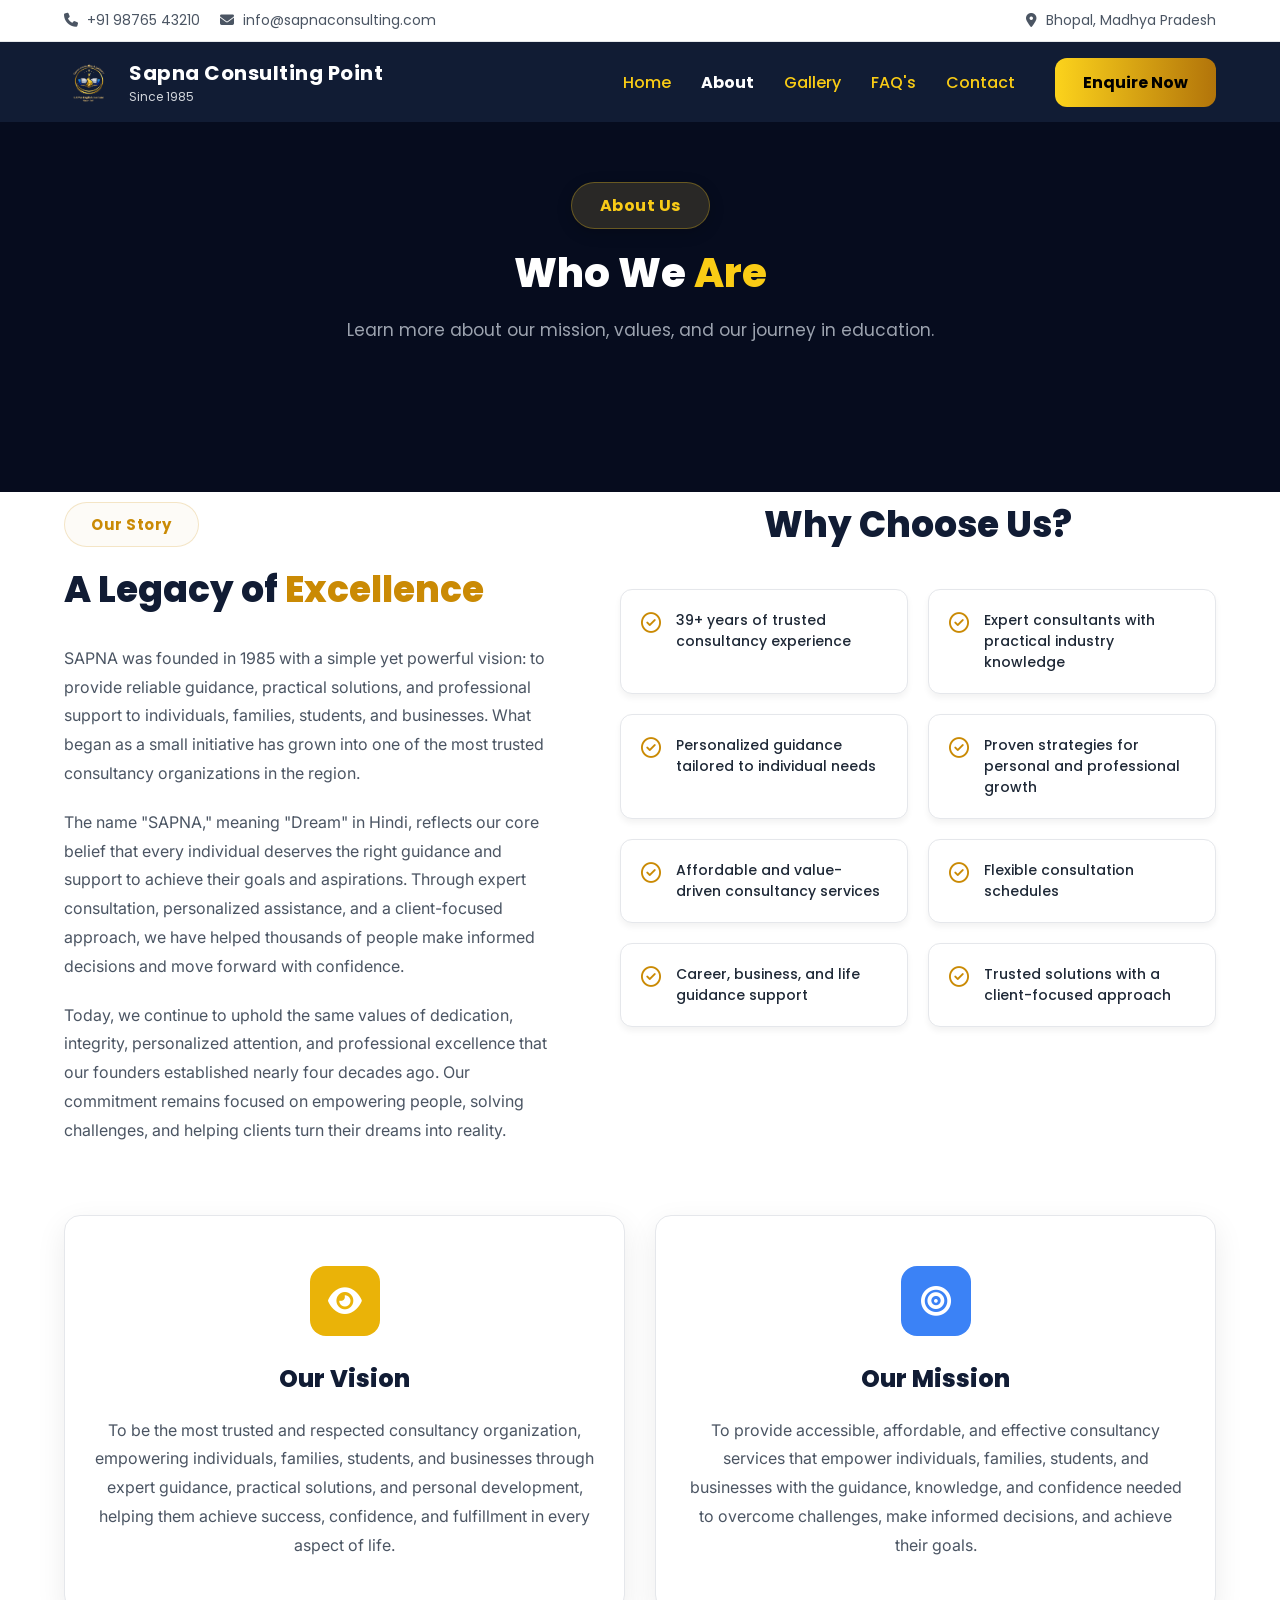
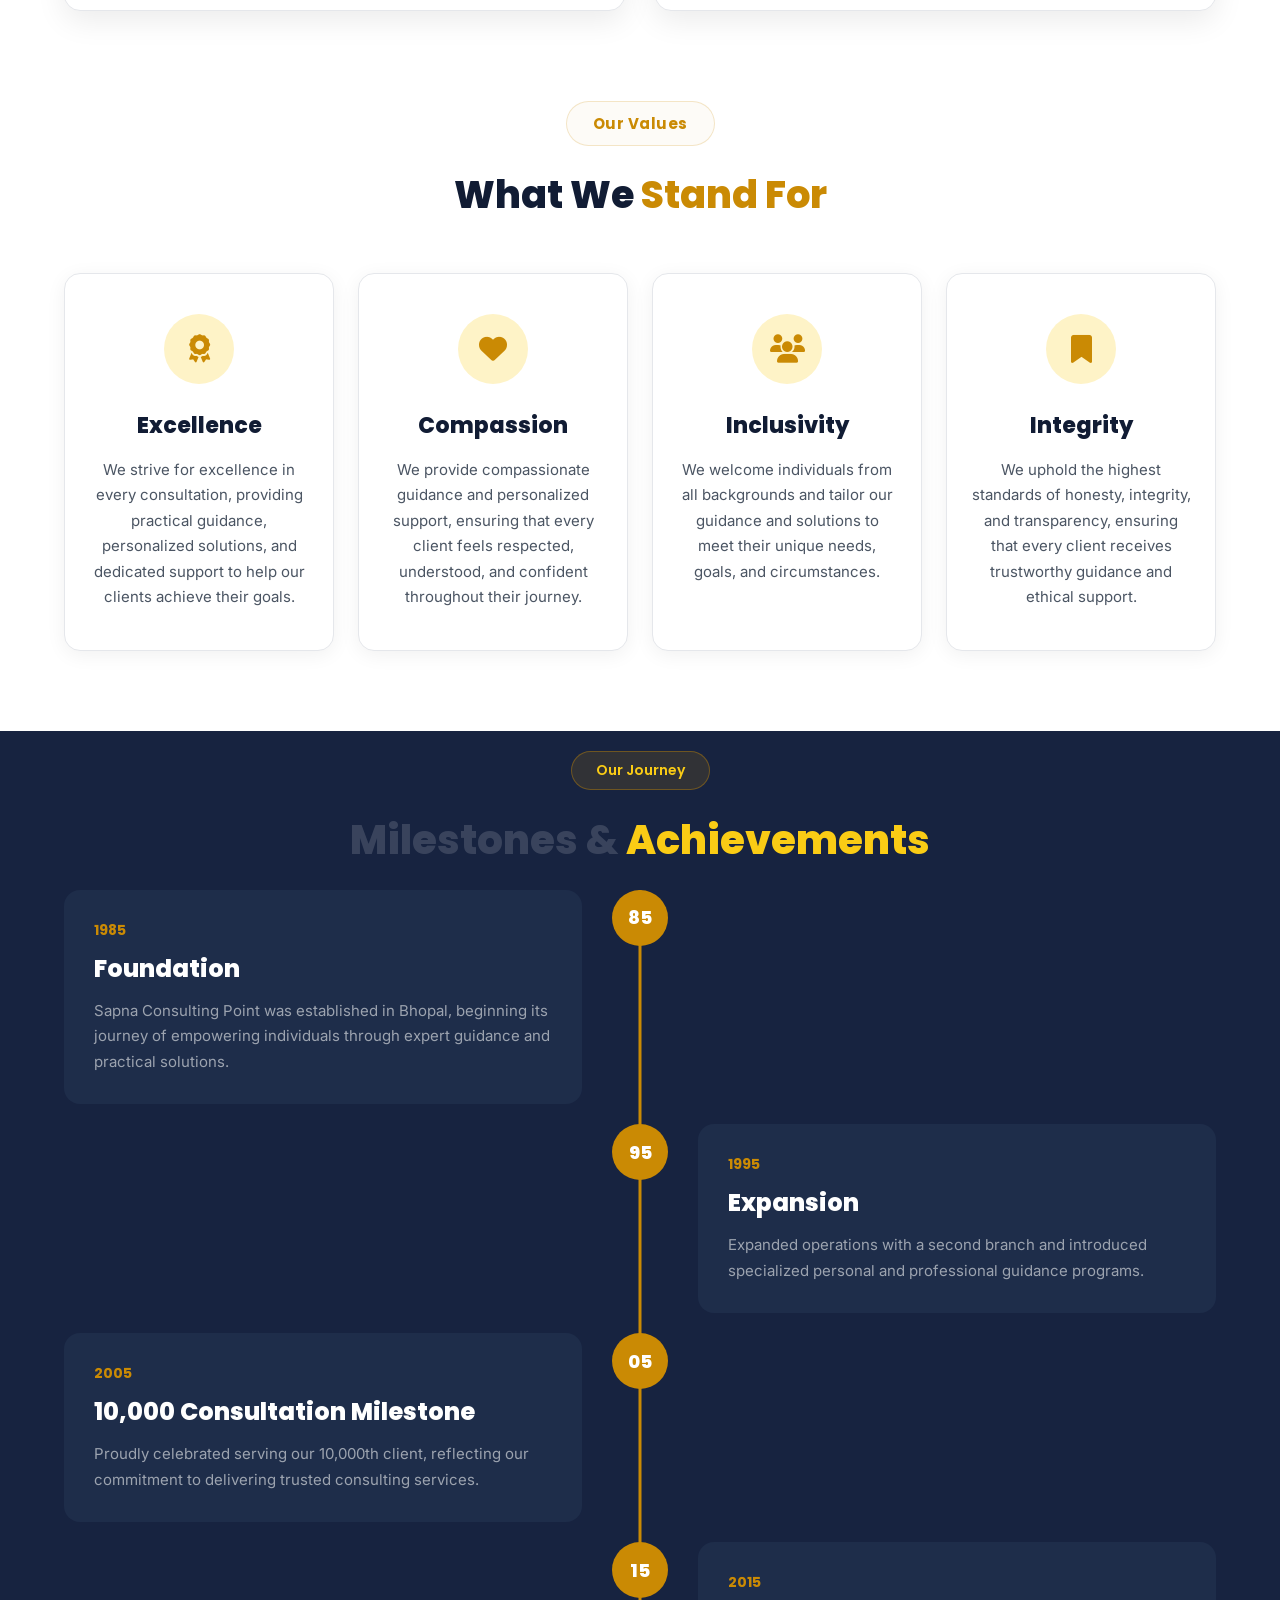
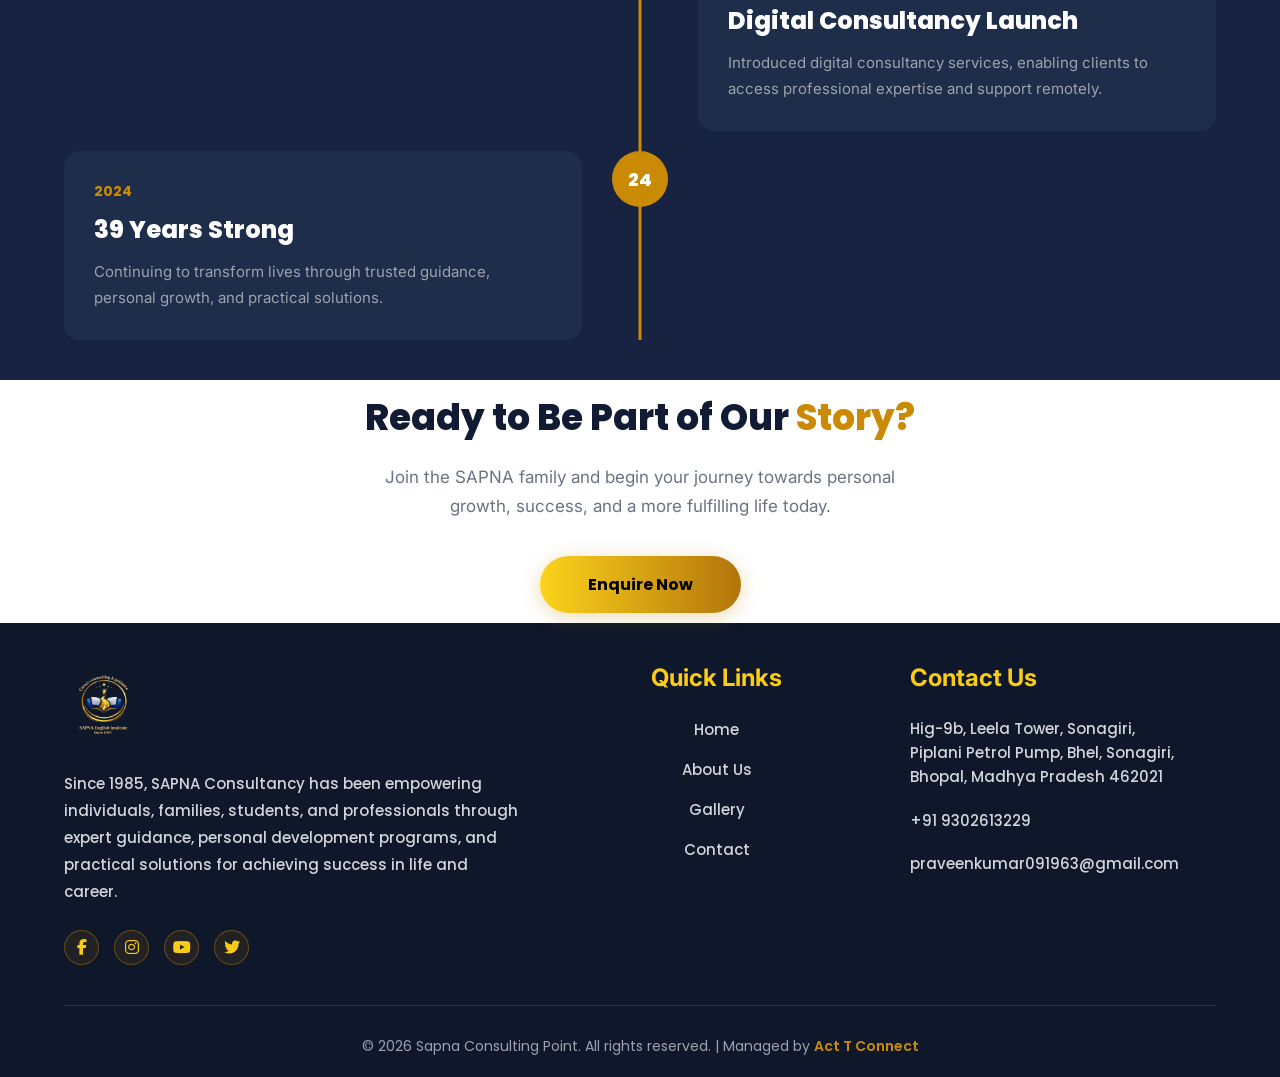
==== about.html @ 135a632c "sapna institute live" ====
﻿<!DOCTYPE html>
<html lang="en">
<head>
    <meta charset="UTF-8">
    <meta name="viewport" content="width=device-width, initial-scale=1.0">
    <title>Sapna Consulting Point - About</title>
    <link rel="icon" href="images/logo.png" type="image/png">
    <link rel="preconnect" href="https://fonts.googleapis.com">
    <link rel="preconnect" href="https://fonts.gstatic.com" crossorigin>
    <link href="https://fonts.googleapis.com/css2?family=Poppins:wght@300;400;500;600;700;800&family=Inter:wght@400;500;600;700&display=swap" rel="stylesheet">
    <link rel="stylesheet" href="https://cdnjs.cloudflare.com/ajax/libs/font-awesome/6.5.0/css/all.min.css"/>
    <style>
        :root {
            --primary-blue: #111c34;
            --accent-yellow: #facc15;
            --text-light: #ffffff;
            --text-dark: #1f2937;
            --text-gray: #4b5563;
            --bg-gray: #f9fafb;
            --border-color: #e5e7eb;
        }

        * { margin: 0; padding: 0; box-sizing: border-box; font-family: 'Poppins', sans-serif; }
        body {
            background-color: var(--bg-light);
            color: var(--text-dark);
            overflow-x: hidden !important;
        }

        html {
            overflow-x: hidden !important;
        } /* Top Contact Bar */
        .top-bar { background-color: white; padding: 10px 5%; display: flex; justify-content: space-between; font-size: 14px; color: var(--text-gray); border-bottom: 1px solid var(--border-color); }
        .top-bar-left { display: flex; gap: 20px; }
        .top-bar i { margin-right: 5px; color: var(--text-gray); }

        /* Navbar */
        .navbar { background-color: var(--primary-blue); padding: 15px 5%; display: flex; justify-content: space-between; align-items: center; position: sticky; top: 0; z-index: 1000; }
        .logo-section { display: flex; align-items: center; gap: 15px; color: white; }
        .logo-img { width: 50px; height: 50px; }
        .logo-text h1 { font-size: 20px; font-weight: 700; margin: 0; letter-spacing: 0.5px; }
        .logo-text p { font-size: 12px; color: #d1d5db; margin: 0; }
        .nav-links { display: flex; gap: 30px; align-items: center; }
        .nav-links a {
            color: #facc15;
            text-decoration: none;
            font-size: 16px;
            font-weight: 500;
            transition: color 0.3s ease;
        }
        .nav-links a.active {
            color: #ffffff;
            font-weight: 700;
        }
        .nav-links a:hover { color: #ffffff; }
        
        .nav-links .btn-enquire {
            background: linear-gradient(90deg, #fcd31c 0%, #b2740a 100%);
            color: #000000 !important;
            padding: 12px 28px;
            border-radius: 12px;
            font-weight: 700;
            text-decoration: none;
            transition: all 0.3s ease;
            margin-left: 10px;
        }

        .nav-links .btn-enquire:hover {
            transform: translateY(-2px);
            box-shadow: 0 4px 12px rgba(250, 204, 21, 0.4);
            color: #000000 !important;
        }

        /* About Hero Section */
        .about-hero {
            background-color: #060C1E;
            padding: 60px 5% 70px;
            text-align: center;
            height: 370px;
            color: white;
            border-radius: 0;
        }

        .badge-dark-yellow {
            background-color: #292826 !important;
            color: #F9CB17 !important;
            padding: 10px 28px !important;
            border-radius: 30px !important;
            font-size: 16px !important;
            font-weight: 700 !important;
            display: inline-block !important;
            margin-bottom: 20px !important;
            border: 1px solid rgba(249, 203, 23, 0.3) !important;
            box-shadow: 0 4px 15px rgba(0, 0, 0, 0.2) !important;
            letter-spacing: 0.5px !important;
        }

        .about-hero h1 {
            font-size: 40px;
            font-weight: 800;
            line-height: 1.2;
            margin-bottom: 20px;
        }

        .about-hero h1 span {
            color: #facc15;
        }

        .about-hero p {
            font-size: 17px;
            color: #9ca3af;
            line-height: 1.6;
            max-width: 650px;
            margin: 0 auto;
        }

        /* Two Column Section */
        .section-padding { padding: 10px 5%; }
        .two-column-layout { display: flex; gap: 60px; }
        .col-left { flex: 1; }
        .col-right { flex: 1.2; }
        .badge-yellow {
            background-color: #fdfbf7 !important;
            color: #ca8a04 !important;
            padding: 10px 26px !important;
            border-radius: 30px !important;
            font-size: 15px !important;
            font-weight: 700 !important;
            display: inline-block !important;
            margin-bottom: 20px !important;
            border: 1px solid rgba(202, 138, 4, 0.2) !important;
            letter-spacing: 0.5px !important;
        }
        .section-title { font-size: 36px; font-weight: 800; color: var(--primary-blue); margin-bottom: 30px; line-height: 1.3; }
        .section-title span { color: #ca8a04; }
        .text-content p { font-size: 16px; color: var(--text-gray); line-height: 1.8; margin-bottom: 20px; font-family: 'Inter', sans-serif; }

        /* Features Grid */
        .features-grid { display: grid; grid-template-columns: repeat(2, 1fr); gap: 20px; }
        .feature-card { background: white; padding: 20px; border-radius: 12px; display: flex; align-items: flex-start; gap: 15px; box-shadow: 0 4px 6px rgba(0,0,0,0.05); border: 1px solid var(--border-color); }
        .feature-icon { color: #ca8a04; font-size: 20px; margin-top: 3px; }
        .feature-text { font-size: 14px; font-weight: 500; color: var(--text-dark); line-height: 1.5; }

        /* Vision Mission Grid */
        .vm-grid {
            display: grid;
            grid-template-columns: repeat(2, 1fr);
            gap: 30px;
            margin-top: 50px;
        }

        .vm-card {
            background: white;
            padding: 50px 30px;
            border-radius: 16px;
            box-shadow: 0 10px 30px rgba(0,0,0,0.08);
            border: 1px solid var(--border-color);
            text-align: center;
        }

        .vm-icon-vision {
            background-color: #eab308;
            color: white;
            width: 70px;
            height: 70px;
            border-radius: 16px;
            display: flex;
            align-items: center;
            justify-content: center;
            font-size: 30px;
            margin: 0 auto 25px;
        }

        .vm-icon-mission {
            background-color: #3b82f6;
            color: white;
            width: 70px;
            height: 70px;
            border-radius: 16px;
            display: flex;
            align-items: center;
            justify-content: center;
            font-size: 30px;
            margin: 0 auto 25px;
        }

        .vm-card h3 {
            font-size: 24px;
            font-weight: 800;
            color: var(--primary-blue);
            margin-bottom: 20px;
        }

        .vm-card p {
            font-size: 16px;
            color: var(--text-gray);
            line-height: 1.8;
            font-family: 'Inter', sans-serif;
        }

        /* Values Section */
        .values-section {
            padding: 80px 5%;
            background-color: #fff;
            text-align: center;
        }

        .values-section .badge-yellow {
            background-color: #fef9c3;
            color: #ca8a04;
            padding: 8px 24px;
            border-radius: 20px;
            font-size: 15px;
            font-weight: 600;
            display: inline-block;
            margin-bottom: 20px;
            border: 1px solid #fde68a;
        }

        .values-section h2 {
            font-size: 38px;
            font-weight: 800;
            color: var(--primary-blue);
            margin-bottom: 50px;
        }

        .values-section h2 span {
            color: #ca8a04;
        }

        .values-grid {
            display: grid;
            grid-template-columns: repeat(4, 1fr);
            gap: 24px;
        }

        .value-card {
            background: #fff;
            border: 1px solid var(--border-color);
            border-radius: 16px;
            padding: 40px 24px;
            text-align: center;
            box-shadow: 0 4px 20px rgba(0,0,0,0.06);
            transition: transform 0.3s ease, box-shadow 0.3s ease;
        }

        .value-card:hover {
            transform: translateY(-6px);
            box-shadow: 0 12px 32px rgba(0,0,0,0.12);
        }

        .value-icon {
            width: 70px;
            height: 70px;
            background-color: #fef3c7;
            border-radius: 50%;
            display: flex;
            align-items: center;
            justify-content: center;
            margin: 0 auto 25px;
            font-size: 28px;
            color: #ca8a04;
            transition: background-color 0.3s, color 0.3s;
        }

        .value-card:hover .value-icon {
            background-color: #ca8a04;
            color: #fff;
        }

        .value-card h3 {
            font-size: 22px;
            font-weight: 800;
            color: var(--primary-blue);
            margin-bottom: 15px;
        }

        .value-card p {
            font-size: 15px;
            color: var(--text-gray);
            line-height: 1.7;
            font-family: 'Inter', sans-serif;
        }

        /* Milestones Timeline */
        .milestones-section {
            background-color: #172340;
            padding: 20px 5%;
            text-align: center;
            color: white;
        }

        .milestones-section .ms-badge {
            background-color: rgba(202, 138, 4, 0.15);
            color: #facc15;
            border: 1px solid rgba(202, 138, 4, 0.4);
            padding: 8px 24px;
            border-radius: 20px;
            font-size: 14px;
            font-weight: 600;
            display: inline-block;
            margin-bottom: 20px;
        }

        .milestones-section h2 {
            font-size: 40px;
            font-weight: 800;
            color: rgba(255,255,255,0.15);
            margin-bottom: 20px;
            position: relative;
        }

        .milestones-section h2 span {
            color: #facc15;
        }

        .timeline {
            position: relative;
            max-width: 100%;
            margin: 0 auto;
        }

        .timeline::before {
            content: '';
            position: absolute;
            left: 50%;
            top: 0;
            bottom: 0;
            width: 3px;
            background-color: #ca8a04;
            transform: translateX(-50%);
        }

        .timeline-item {
            display: flex;
            align-items: flex-start;
            margin-bottom: 20px;
            position: relative;
        }

        .timeline-item.left {
            flex-direction: row;
            justify-content: flex-start;
        }

        .timeline-item.right {
            flex-direction: row-reverse;
            justify-content: flex-start;
        }

        .timeline-card {
            background-color: #1e2d4a;
            border-radius: 16px;
            padding: 30px;
            width: 45%;
            text-align: left;
        }

        .timeline-item.right .timeline-card {
            text-align: left;
        }

        .timeline-year-label {
            color: #ca8a04;
            font-size: 14px;
            font-weight: 700;
            margin-bottom: 10px;
        }

        .timeline-card h3 {
            font-size: 24px;
            font-weight: 800;
            color: white;
            margin-bottom: 12px;
        }

        .timeline-card p {
            font-size: 15px;
            color: #9ca3af;
            line-height: 1.7;
            font-family: 'Inter', sans-serif;
        }

        .timeline-dot {
            position: absolute;
            left: 50%;
            transform: translateX(-50%);
            width: 56px;
            height: 56px;
            background-color: #ca8a04;
            border-radius: 50%;
            display: flex;
            align-items: center;
            justify-content: center;
            font-size: 18px;
            font-weight: 800;
            color: white;
            z-index: 1;
            flex-shrink: 0;
        }

        /* Footer */
        footer { background-color: #111c34; color: white; padding: 60px 5% 20px; font-family: 'Inter', sans-serif; }
        .footer-grid { display: grid; grid-template-columns: 1.5fr 1fr 1fr; gap: 40px; margin-bottom: 40px; border-bottom: 1px solid rgba(255,255,255,0.1); padding-bottom: 40px; }
        .social-links { display: flex; gap: 15px; }
        .social-links a { width: 35px; height: 35px; border-radius: 50%; border: 1px solid #ca8a04; display: flex; align-items: center; justify-content: center; color: #ca8a04; text-decoration: none; }
        .footer-heading { color: #ca8a04; font-size: 22px; font-weight: 700; font-family: 'Poppins', sans-serif; margin-bottom: 25px; }
        .footer-links { list-style: none; padding: 0; }
        .footer-links li { margin-bottom: 15px; }
        .footer-links a { color: #d1d5db; text-decoration: none; font-size: 15px; transition: color 0.3s; }
        .footer-text { color: #d1d5db; font-size: 14px; margin-bottom: 20px; line-height: 1.6; }
        
        .hamburger-toggle {
            display: none;
            background: none;
            border: 2px solid rgba(250, 204, 21, 0.5);
            color: #facc15;
            font-size: 22px;
            padding: 8px 14px;
            border-radius: 8px;
            cursor: pointer;
            transition: all 0.3s ease;
        }

        .hamburger-toggle:hover {
            background: rgba(250, 204, 21, 0.1);
        }

        /* Responsive */
        @media (max-width: 1024px) {
            .two-column-layout { flex-direction: column; }
            .vm-grid { grid-template-columns: 1fr; }
            .footer-grid { grid-template-columns: repeat(2, 1fr); gap: 30px; }
        }
        .footer-grid {
            display: grid;
            grid-template-columns: 1.5fr 1fr 1fr;
            gap: 40px;
            margin-bottom: 30px;
        }

        /* Enquire Modal Popup */
        .enquire-modal-overlay {
            position: fixed;
            top: 0;
            left: 0;
            width: 100%;
            height: 100%;
            background-color: rgba(0, 0, 0, 0.6);
            backdrop-filter: blur(4px);
            z-index: 9999;
            display: flex;
            align-items: center;
            justify-content: center;
            opacity: 0;
            visibility: hidden;
            transition: all 0.3s ease;
            padding: 20px;
        }

        .enquire-modal-overlay.active {
            opacity: 1;
            visibility: visible;
        }

        .enquire-modal-card {
            background: #ffffff;
            width: 100%;
            max-width: 460px;
            border-radius: 20px;
            padding: 35px 35px 30px;
            position: relative;
            box-shadow: 0 20px 40px rgba(0, 0, 0, 0.2);
            transform: scale(0.9);
            transition: transform 0.3s ease;
        }

        .enquire-modal-overlay.active .enquire-modal-card {
            transform: scale(1);
        }

        .enquire-modal-close {
            position: absolute;
            top: 20px;
            right: 20px;
            background: none;
            border: none;
            font-size: 24px;
            font-weight: 700;
            color: #94a3b8;
            cursor: pointer;
            line-height: 1;
            transition: color 0.2s;
        }

        .enquire-modal-close:hover {
            color: #0f172a;
        }

        .enquire-modal-card h2 {
            font-size: 28px;
            font-weight: 800;
            color: #111c34;
            margin-bottom: 6px;
        }

        .enquire-modal-subtitle {
            font-size: 15px;
            color: #828b9a;
            margin-bottom: 25px;
            font-family: 'Inter', sans-serif;
        }

        .modal-form-group {
            margin-bottom: 16px;
        }

        .modal-form-group input,
        .modal-form-group textarea {
            width: 100%;
            padding: 14px 18px;
            background-color: #f8fafc;
            border: 1px solid #e2e8f0;
            border-radius: 12px;
            font-size: 14px;
            font-family: 'Inter', sans-serif;
            color: #1e293b;
            outline: none;
            transition: all 0.3s ease;
        }

        .modal-form-group input::placeholder,
        .modal-form-group textarea::placeholder {
            color: #94a3b8;
        }

        .modal-form-group input:focus,
        .modal-form-group textarea:focus {
            background-color: #ffffff;
            border-color: #ca8a04;
            box-shadow: 0 0 0 3px rgba(202, 138, 4, 0.1);
        }

        .modal-form-group textarea {
            resize: none;
        }

        .btn-modal-submit {
            width: 100%;
            background: linear-gradient(90deg, #fcd31c 0%, #b2740a 100%);
            color: #000000;
            padding: 15px;
            border-radius: 30px;
            font-weight: 700;
            font-size: 16px;
            border: none;
            cursor: pointer;
            margin-top: 10px;
            box-shadow: 0 4px 15px rgba(202, 138, 4, 0.3);
            transition: all 0.3s ease;
        }

        .btn-modal-submit:hover {
            transform: translateY(-2px);
            box-shadow: 0 6px 20px rgba(202, 138, 4, 0.4);
        }

        @media (max-width: 768px) {
            .top-bar { display: none !important; }
            .navbar { padding: 12px 15px !important; position: relative; }
            .logo-img { width: 38px !important; height: 38px !important; }
            .logo-section { gap: 10px !important; }
            .logo-text h1 { font-size: 16px !important; line-height: 1.2; }
            .logo-text p { font-size: 11px !important; }
            .hamburger-toggle { display: flex; align-items: center; justify-content: center; padding: 6px 12px; font-size: 18px; }
            .nav-links {
                display: none;
                flex-direction: column;
                position: absolute;
                top: 100%;
                left: 0;
                width: 100%;
                background-color: #060C1E;
                padding: 20px 5%;
                box-shadow: 0 15px 30px rgba(0, 0, 0, 0.4);
                z-index: 999;
                gap: 12px;
                border-top: 1px solid rgba(255, 255, 255, 0.1);
            }
            .nav-links.active { display: flex !important; }
            .nav-links a { padding: 10px 0; font-size: 15px; width: 100%; }
            .nav-links .btn-enquire { margin-left: 0; text-align: center; display: block; width: 100%; margin-top: 8px; }
            .footer-grid { grid-template-columns: 1fr !important; gap: 30px !important; text-align: left !important; }
            .footer-grid > div { padding-left: 0 !important; text-align: left !important; }
            .about-hero { height: auto !important; min-height: 240px; padding: 40px 15px !important; }
            .about-hero h1 { font-size: 26px !important; }
            .values-grid { grid-template-columns: 1fr !important; gap: 20px !important; }
            .timeline::before { left: 20px !important; transform: none !important; }
            .timeline-item { flex-direction: column !important; align-items: flex-start !important; padding-left: 55px !important; margin-bottom: 30px !important; position: relative !important; width: 100% !important; }
            .timeline-item.left, .timeline-item.right { flex-direction: column !important; justify-content: flex-start !important; }
            .timeline-card { width: 100% !important; padding: 20px 18px !important; box-sizing: border-box !important; }
            .timeline-card h3 { font-size: 20px !important; }
            .timeline-dot { left: 20px !important; top: 0px !important; transform: translateX(-50%) !important; width: 40px !important; height: 40px !important; font-size: 14px !important; }
            .enquire-modal-overlay { padding: 15px !important; }
            .enquire-modal-card { width: 92% !important; max-width: 360px !important; padding: 25px 20px !important; box-sizing: border-box !important; margin: 0 auto !important; }
            .enquire-modal-card h2 { font-size: 22px !important; }
            .enquire-modal-subtitle { font-size: 13px !important; margin-bottom: 18px !important; }
            .modal-form-group { margin-bottom: 12px !important; }
            .modal-form-group input, .modal-form-group textarea { padding: 12px 14px !important; font-size: 14px !important; box-sizing: border-box !important; }
            .btn-modal-submit { padding: 13px !important; font-size: 15px !important; box-sizing: border-box !important; }
        }
    </style>
</head>
<body>

    <!-- Top Contact Bar -->
    <div class="top-bar">
        <div class="top-bar-left">
            <span><i class="fa-solid fa-phone"></i> +91 98765 43210</span>
            <span><i class="fa-solid fa-envelope"></i> info@sapnaconsulting.com</span>
        </div>
        <div class="top-bar-right">
            <span><i class="fa-solid fa-location-dot"></i> Bhopal, Madhya Pradesh</span>
        </div>
    </div>

    <!-- Main Navbar -->
    <nav class="navbar">
        <div class="logo-section">
            <img src="images/logo.png" alt="SAPNA Logo" class="logo-img" onerror="this.src='https://via.placeholder.com/50'">
            <div class="logo-text">
                <h1>Sapna Consulting Point</h1>
                <p>Since 1985</p>
            </div>
        </div>
        <button class="hamburger-toggle" id="hamburgerBtn" aria-label="Toggle navigation">
            <i class="fa-solid fa-bars"></i>
        </button>
        <div class="nav-links">
            <a href="index.html">Home</a>
            <a href="about.html" class="active">About</a>
            <a href="gallery.html">Gallery</a>
            <a href="faq.html">FAQ's</a>
            <a href="contact.html">Contact</a>
            <a href="#" class="btn-enquire">Enquire Now</a>
        </div>
    </nav>

    <!-- About Hero Section -->
    <section class="about-hero">
        <div class="badge-dark-yellow">About Us</div>
        <h1>Who We <span>Are</span></h1>
        <p>Learn more about our mission, values, and our journey in education.</p>
    </section>

    <!-- Our Story & Why Choose Us -->
    <section class="section-padding">
        <div class="two-column-layout">
            <!-- Left Column -->
            <div class="col-left text-content">
                <div class="badge-yellow">Our Story</div>
                <h2 class="section-title">A Legacy of <span>Excellence</span></h2>
                <p>SAPNA was founded in 1985 with a simple yet powerful vision: to provide reliable guidance, practical solutions, and professional support to individuals, families, students, and businesses. What began as a small initiative has grown into one of the most trusted consultancy organizations in the region.</p>
                <p>The name "SAPNA," meaning "Dream" in Hindi, reflects our core belief that every individual deserves the right guidance and support to achieve their goals and aspirations. Through expert consultation, personalized assistance, and a client-focused approach, we have helped thousands of people make informed decisions and move forward with confidence.</p>
                <p>Today, we continue to uphold the same values of dedication, integrity, personalized attention, and professional excellence that our founders established nearly four decades ago. Our commitment remains focused on empowering people, solving challenges, and helping clients turn their dreams into reality.</p>
            </div>

            <!-- Right Column -->
            <div class="col-right">
                <h2 class="section-title" style="text-align: center; margin-bottom: 40px;">Why Choose Us?</h2>
                <div class="features-grid">
                    <div class="feature-card">
                        <i class="fa-regular fa-circle-check feature-icon"></i>
                        <span class="feature-text">39+ years of trusted consultancy experience</span>
                    </div>
                    <div class="feature-card">
                        <i class="fa-regular fa-circle-check feature-icon"></i>
                        <span class="feature-text">Expert consultants with practical industry knowledge</span>
                    </div>
                    <div class="feature-card">
                        <i class="fa-regular fa-circle-check feature-icon"></i>
                        <span class="feature-text">Personalized guidance tailored to individual needs</span>
                    </div>
                    <div class="feature-card">
                        <i class="fa-regular fa-circle-check feature-icon"></i>
                        <span class="feature-text">Proven strategies for personal and professional growth</span>
                    </div>
                    <div class="feature-card">
                        <i class="fa-regular fa-circle-check feature-icon"></i>
                        <span class="feature-text">Affordable and value-driven consultancy services</span>
                    </div>
                    <div class="feature-card">
                        <i class="fa-regular fa-circle-check feature-icon"></i>
                        <span class="feature-text">Flexible consultation schedules</span>
                    </div>
                    <div class="feature-card">
                        <i class="fa-regular fa-circle-check feature-icon"></i>
                        <span class="feature-text">Career, business, and life guidance support</span>
                    </div>
                    <div class="feature-card">
                        <i class="fa-regular fa-circle-check feature-icon"></i>
                        <span class="feature-text">Trusted solutions with a client-focused approach</span>
                    </div>
                </div>
            </div>
        </div>

        <!-- Vision and Mission Grid -->
        <div class="vm-grid">
            <div class="vm-card">
                <div class="vm-icon-vision">
                    <i class="fa-solid fa-eye"></i>
                </div>
                <h3>Our Vision</h3>
                <p>To be the most trusted and respected consultancy organization, empowering individuals, families, students, and businesses through expert guidance, practical solutions, and personal development, helping them achieve success, confidence, and fulfillment in every aspect of life.</p>
            </div>
            
            <div class="vm-card">
                <div class="vm-icon-mission">
                    <i class="fa-solid fa-bullseye"></i>
                </div>
                <h3>Our Mission</h3>
                <p>To provide accessible, affordable, and effective consultancy services that empower individuals, families, students, and businesses with the guidance, knowledge, and confidence needed to overcome challenges, make informed decisions, and achieve their goals.</p>
            </div>
        </div>
    </section>

    <!-- What We Stand For Section -->
    <section class="values-section">
        <div class="badge-yellow">Our Values</div>
        <h2>What We <span>Stand For</span></h2>
        <div class="values-grid">
            <!-- Excellence -->
            <div class="value-card">
                <div class="value-icon">
                    <i class="fa-solid fa-award"></i>
                </div>
                <h3>Excellence</h3>
                <p>We strive for excellence in every consultation, providing practical guidance, personalized solutions, and dedicated support to help our clients achieve their goals.</p>
            </div>
            <!-- Compassion -->
            <div class="value-card">
                <div class="value-icon">
                    <i class="fa-solid fa-heart"></i>
                </div>
                <h3>Compassion</h3>
                <p>We provide compassionate guidance and personalized support, ensuring that every client feels respected, understood, and confident throughout their journey.</p>
            </div>
            <!-- Inclusivity -->
            <div class="value-card">
                <div class="value-icon">
                    <i class="fa-solid fa-users"></i>
                </div>
                <h3>Inclusivity</h3>
                <p>We welcome individuals from all backgrounds and tailor our guidance and solutions to meet their unique needs, goals, and circumstances.</p>
            </div>
            <!-- Integrity -->
            <div class="value-card">
                <div class="value-icon">
                    <i class="fa-solid fa-bookmark"></i>
                </div>
                <h3>Integrity</h3>
                <p>We uphold the highest standards of honesty, integrity, and transparency, ensuring that every client receives trustworthy guidance and ethical support.</p>
            </div>
        </div>
    </section>

    <!-- Milestones & Achievements Section -->
    <section class="milestones-section">
        <div class="ms-badge">Our Journey</div>
        <h2>Milestones &amp; <span>Achievements</span></h2>

        <div class="timeline">
            <!-- 1985 -->
            <div class="timeline-item left">
                <div class="timeline-card">
                    <div class="timeline-year-label">1985</div>
                    <h3>Foundation</h3>
                    <p>Sapna Consulting Point was established in Bhopal, beginning its journey of empowering individuals through expert guidance and practical solutions.</p>
                </div>
                <div class="timeline-dot">85</div>
            </div>

            <!-- 1995 -->
            <div class="timeline-item right">
                <div class="timeline-card">
                    <div class="timeline-year-label">1995</div>
                    <h3>Expansion</h3>
                    <p>Expanded operations with a second branch and introduced specialized personal and professional guidance programs.</p>
                </div>
                <div class="timeline-dot">95</div>
            </div>

            <!-- 2005 -->
            <div class="timeline-item left">
                <div class="timeline-card">
                    <div class="timeline-year-label">2005</div>
                    <h3>10,000 Consultation Milestone</h3>
                    <p>Proudly celebrated serving our 10,000th client, reflecting our commitment to delivering trusted consulting services.</p>
                </div>
                <div class="timeline-dot">05</div>
            </div>

            <!-- 2015 -->
            <div class="timeline-item right">
                <div class="timeline-card">
                    <div class="timeline-year-label">2015</div>
                    <h3>Digital Consultancy Launch</h3>
                    <p>Introduced digital consultancy services, enabling clients to access professional expertise and support remotely.</p>
                </div>
                <div class="timeline-dot">15</div>
            </div>

            <!-- 2024 -->
            <div class="timeline-item left">
                <div class="timeline-card">
                    <div class="timeline-year-label">2024</div>
                    <h3>39 Years Strong</h3>
                    <p>Continuing to transform lives through trusted guidance, personal growth, and practical solutions.</p>
                </div>
                <div class="timeline-dot">24</div>
            </div>
        </div>
    </section>

    <!-- CTA Section -->
    <section style="background-color: #fff; padding: 10px 5%; text-align: center;">
        <h2 style="font-size: 36px; font-weight: 800; color: #111c34; margin-bottom: 18px;">
            Ready to Be Part of Our <span style="color: #ca8a04;">Story?</span>
        </h2>
        <p style="font-size: 17px; color: #6b7280; margin-bottom: 35px; max-width: 520px; margin-left: auto; margin-right: auto; line-height: 1.7; font-family: 'Inter', sans-serif;">
            Join the SAPNA family and begin your journey towards personal growth, success, and a more fulfilling life today.
        </p>
        <a href="#" class="btn-enquire" style="display: inline-block; background: linear-gradient(90deg, #fcd31c 0%, #b2740a 100%); color: #000; font-size: 16px; font-weight: 700; padding: 16px 48px; border-radius: 50px; text-decoration: none; transition: all 0.3s ease; box-shadow: 0 4px 20px rgba(202,138,4,0.3);">Enquire Now</a>
    </section>

    <!-- Footer Section -->
    <footer style="background-color: #0f172a; color: white; padding: 40px 5% 20px; font-family: 'Inter', sans-serif;">
        <div class="footer-grid">
            <!-- Footer Logo & About -->
            <div>
                <img src="images/logo.png" alt="SAPNA Logo" style="width: 80px; height: 80px; border-radius: 50%; margin-bottom: 20px;">
                <p style="color: #d1d5db; font-size: 15px; line-height: 1.8; margin-bottom: 25px; font-weight: 500;">
                    Since 1985, SAPNA Consultancy has been empowering individuals, families, students, and professionals through expert guidance, personal development programs, and practical solutions for achieving success in life and career.
                </p>
                <div style="display: flex; gap: 15px;">
                    <a href="#" style="width: 35px; height: 35px; border-radius: 50%; border: 1px solid rgba(202, 138, 4, 0.4); background-color: rgba(202, 138, 4, 0.1); display: flex; align-items: center; justify-content: center; color: #facc15; text-decoration: none; transition: all 0.3s;"><i class="fa-brands fa-facebook-f"></i></a>
                    <a href="#" style="width: 35px; height: 35px; border-radius: 50%; border: 1px solid rgba(202, 138, 4, 0.4); background-color: rgba(202, 138, 4, 0.1); display: flex; align-items: center; justify-content: center; color: #facc15; text-decoration: none; transition: all 0.3s;"><i class="fa-brands fa-instagram"></i></a>
                    <a href="#" style="width: 35px; height: 35px; border-radius: 50%; border: 1px solid rgba(202, 138, 4, 0.4); background-color: rgba(202, 138, 4, 0.1); display: flex; align-items: center; justify-content: center; color: #facc15; text-decoration: none; transition: all 0.3s;"><i class="fa-brands fa-youtube"></i></a>
                    <a href="#" style="width: 35px; height: 35px; border-radius: 50%; border: 1px solid rgba(202, 138, 4, 0.4); background-color: rgba(202, 138, 4, 0.1); display: flex; align-items: center; justify-content: center; color: #facc15; text-decoration: none; transition: all 0.3s;"><i class="fa-brands fa-twitter"></i></a>
                </div>
            </div>
            
            <!-- Quick Links -->
            <div style="text-align: center;">
                <h3 style="color: #facc15; font-size: 24px; font-weight: 700; font-family: 'Inter', sans-serif; margin-bottom: 25px;">Quick Links</h3>
                <ul style="list-style: none; padding: 0;">
                    <li style="margin-bottom: 15px;"><a href="index.html" style="color: #d1d5db; text-decoration: none; font-size: 15px; font-weight: 500; transition: color 0.3s;">Home</a></li>
                    <li style="margin-bottom: 15px;"><a href="about.html" style="color: #d1d5db; text-decoration: none; font-size: 15px; font-weight: 500; transition: color 0.3s;">About Us</a></li>
                    <li style="margin-bottom: 15px;"><a href="gallery.html" style="color: #d1d5db; text-decoration: none; font-size: 15px; font-weight: 500; transition: color 0.3s;">Gallery</a></li>
                    <li style="margin-bottom: 15px;"><a href="contact.html" style="color: #d1d5db; text-decoration: none; font-size: 15px; font-weight: 500; transition: color 0.3s;">Contact</a></li>
                </ul>
            </div>
            
            <!-- Contact Us -->
            <div>
                <h3 style="color: #facc15; font-size: 24px; font-weight: 700; font-family: 'Inter', sans-serif; margin-bottom: 25px;">Contact Us</h3>
                <p style="color: #d1d5db; font-size: 15px; margin-bottom: 20px; line-height: 1.6; font-weight: 500;">Hig-9b, Leela Tower, Sonagiri,<br>Piplani Petrol Pump, Bhel, Sonagiri,<br>Bhopal, Madhya Pradesh 462021</p>
                <p style="color: #d1d5db; font-size: 15px; margin-bottom: 20px; font-weight: 500;">+91 9302613229</p>
                <p style="color: #d1d5db; font-size: 15px; font-weight: 500;">praveenkumar091963@gmail.com</p>
            </div>
        </div>
        
        <div style="text-align: center; color: #9ca3af; font-size: 14px;">
            <p style="margin: 0;">&copy; 2026 Sapna Consulting Point. All rights reserved. | Managed by <span style="color: #ca8a04; font-weight: 600;">Act T Connect</span></p>
        </div>
    </footer>

    <!-- Enquire Modal Popup -->
    <div id="enquireModal" class="enquire-modal-overlay">
        <div class="enquire-modal-card">
            <button class="enquire-modal-close" id="closeEnquireModal">&times;</button>
            <h2>Start Your Journey</h2>
            <p class="enquire-modal-subtitle">Fill the form and we'll contact you shortly</p>
            <form id="enquireModalForm">
                <div class="modal-form-group">
                    <input type="text" placeholder="Your Full Name" required>
                </div>
                <div class="modal-form-group">
                    <input type="tel" placeholder="Your Phone Number" required>
                </div>
                <div class="modal-form-group">
                    <input type="email" placeholder="Your Email Address" required>
                </div>
                <div class="modal-form-group">
                    <textarea rows="3" placeholder="Your Message" required></textarea>
                </div>
                <button type="submit" class="btn-modal-submit">Send Enquiry</button>
            </form>
        </div>
    </div>

    <!-- Scripts -->
    <script>
        // Enquire Modal Trigger Logic
        function initEnquireModal() {
            const modal = document.getElementById('enquireModal');
            const closeBtn = document.getElementById('closeEnquireModal');
            const enquireBtns = document.querySelectorAll('.btn-enquire');
            const enquireForm = document.getElementById('enquireModalForm');

            if (!modal) return;

            enquireBtns.forEach(btn => {
                btn.addEventListener('click', (e) => {
                    e.preventDefault();
                    modal.classList.add('active');
                });
            });

            if (closeBtn) {
                closeBtn.addEventListener('click', () => {
                    modal.classList.remove('active');
                });
            }

            modal.addEventListener('click', (e) => {
                if (e.target === modal) {
                    modal.classList.remove('active');
                }
            });

            if (enquireForm) {
                enquireForm.addEventListener('submit', (e) => {
                    e.preventDefault();
                    alert('Thank you for reaching out! We will contact you shortly.');
                    enquireForm.reset();
                    modal.classList.remove('active');
                });
            }
        }

        if (document.readyState === 'loading') {
            document.addEventListener('DOMContentLoaded', initEnquireModal);
        } else {
            initEnquireModal();
        }

        // Mobile Hamburger Menu Handler
        const hamburgerBtn = document.getElementById('hamburgerBtn');
        const navLinks = document.querySelector('.nav-links');

        if (hamburgerBtn && navLinks) {
            hamburgerBtn.addEventListener('click', (e) => {
                e.stopPropagation();
                navLinks.classList.toggle('active');
                const icon = hamburgerBtn.querySelector('i');
                if (icon) {
                    if (navLinks.classList.contains('active')) {
                        icon.className = 'fa-solid fa-xmark';
                    } else {
                        icon.className = 'fa-solid fa-bars';
                    }
                }
            });

            document.addEventListener('click', (e) => {
                if (!hamburgerBtn.contains(e.target) && !navLinks.contains(e.target)) {
                    navLinks.classList.remove('active');
                    const icon = hamburgerBtn.querySelector('i');
                    if (icon) icon.className = 'fa-solid fa-bars';
                }
            });

            navLinks.querySelectorAll('a').forEach(link => {
                link.addEventListener('click', () => {
                    navLinks.classList.remove('active');
                    const icon = hamburgerBtn.querySelector('i');
                    if (icon) icon.className = 'fa-solid fa-bars';
                });
            });
        }
    </script>
</body>
</html>
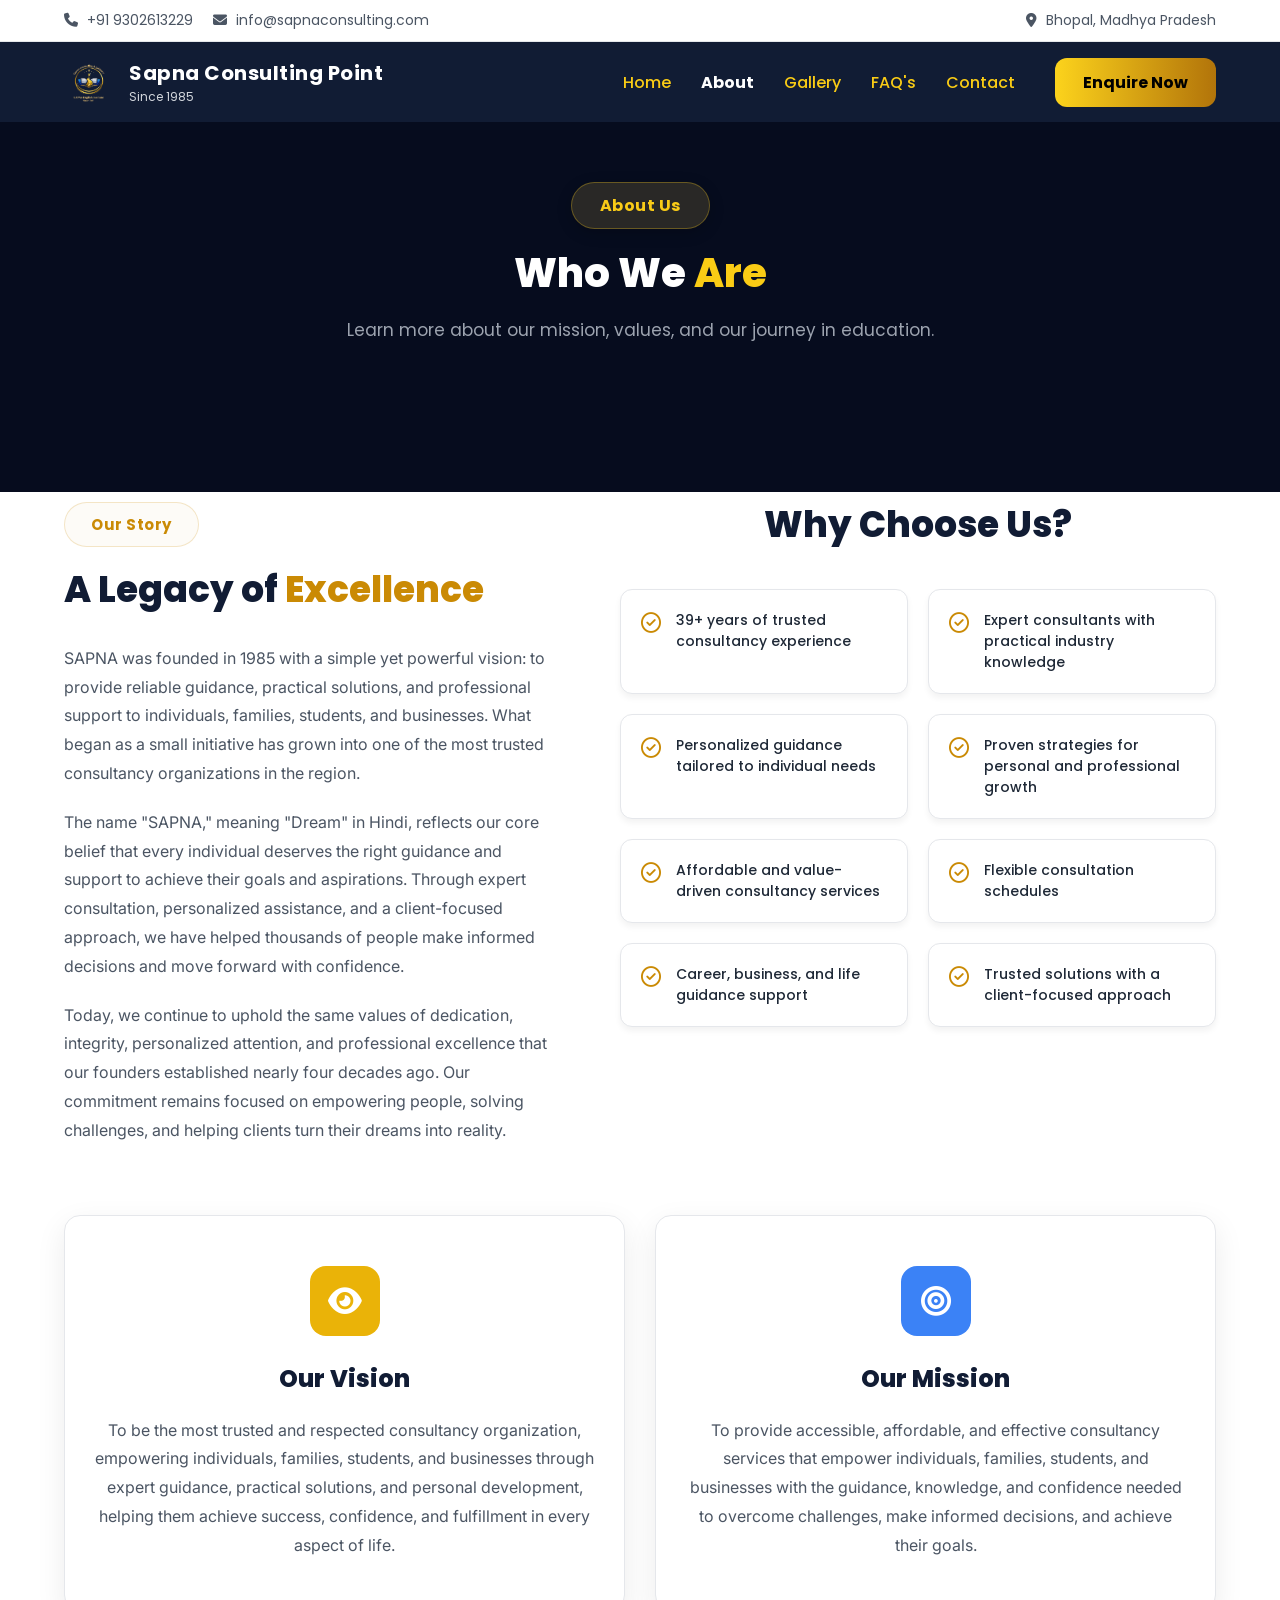
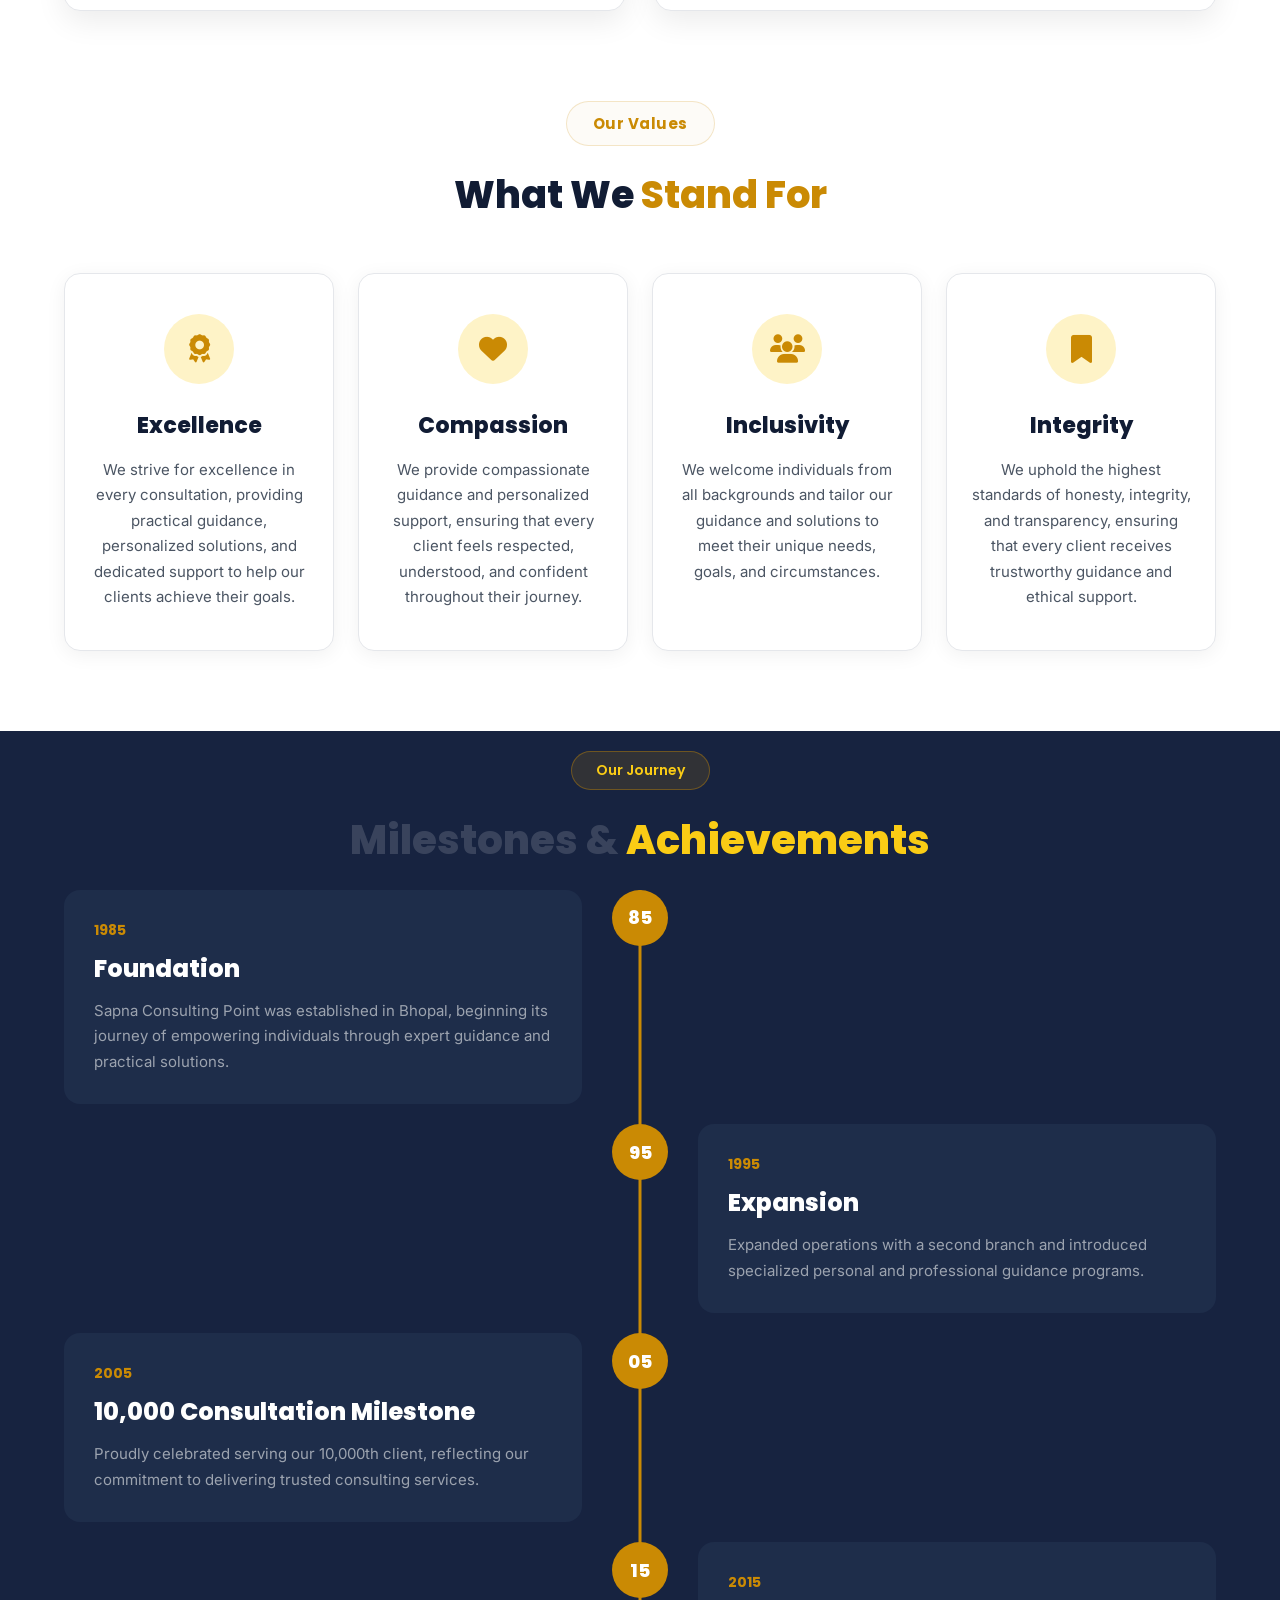
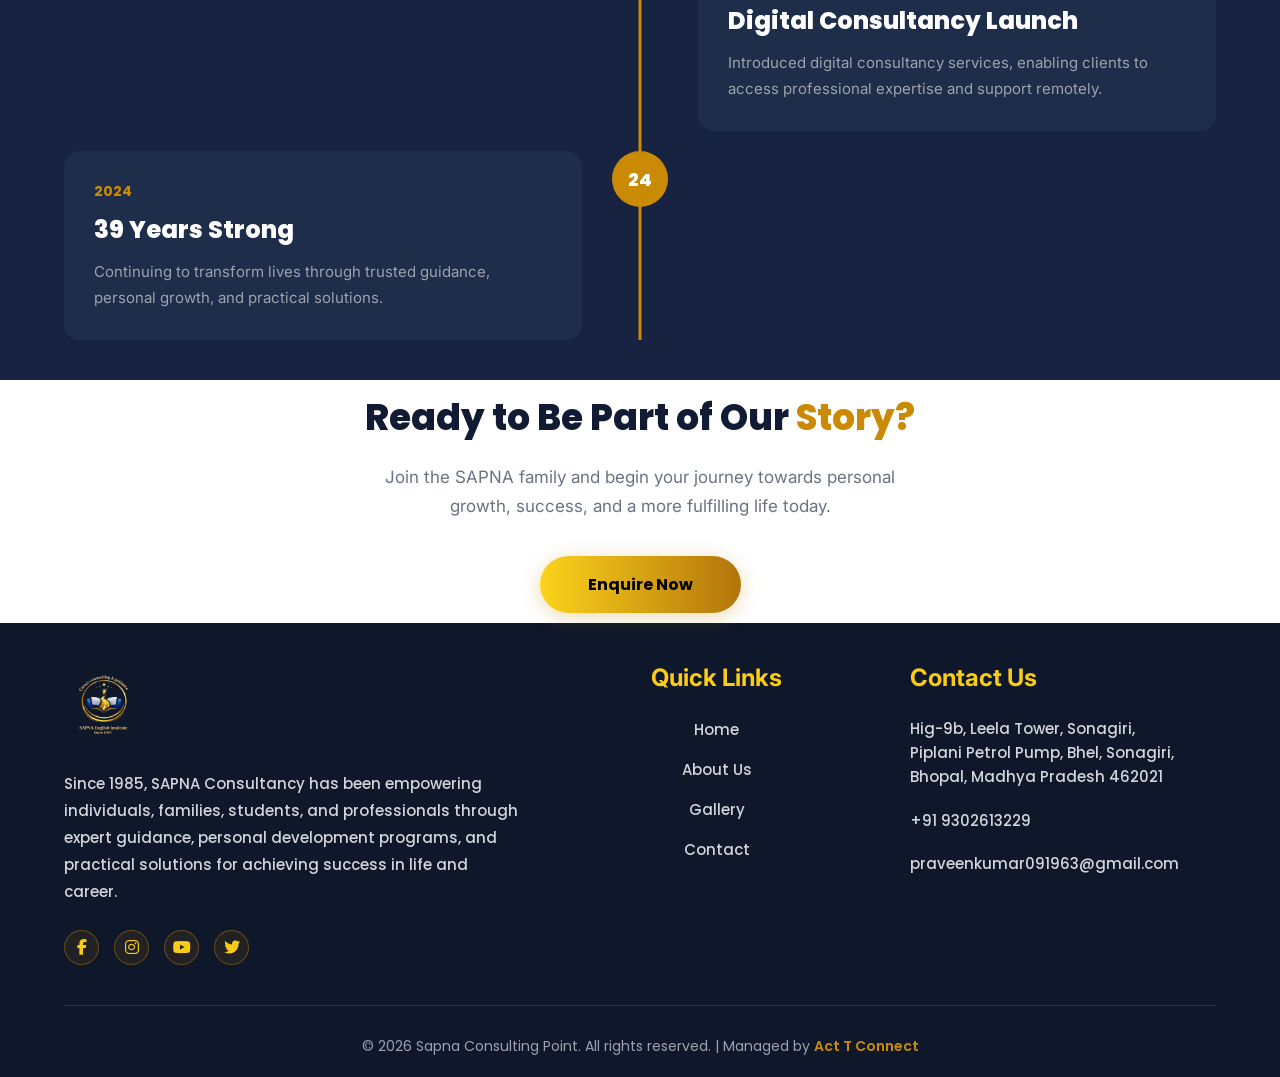
==== commit 8ea84eec: "mobile number change" ====
--- a/about.html
+++ b/about.html
@@ -1,5 +1,6 @@
 ﻿<!DOCTYPE html>
 <html lang="en">
+
 <head>
     <meta charset="UTF-8">
     <meta name="viewport" content="width=device-width, initial-scale=1.0">
@@ -7,8 +8,10 @@
     <link rel="icon" href="images/logo.png" type="image/png">
     <link rel="preconnect" href="https://fonts.googleapis.com">
     <link rel="preconnect" href="https://fonts.gstatic.com" crossorigin>
-    <link href="https://fonts.googleapis.com/css2?family=Poppins:wght@300;400;500;600;700;800&family=Inter:wght@400;500;600;700&display=swap" rel="stylesheet">
-    <link rel="stylesheet" href="https://cdnjs.cloudflare.com/ajax/libs/font-awesome/6.5.0/css/all.min.css"/>
+    <link
+        href="https://fonts.googleapis.com/css2?family=Poppins:wght@300;400;500;600;700;800&family=Inter:wght@400;500;600;700&display=swap"
+        rel="stylesheet">
+    <link rel="stylesheet" href="https://cdnjs.cloudflare.com/ajax/libs/font-awesome/6.5.0/css/all.min.css" />
     <style>
         :root {
             --primary-blue: #111c34;
@@ -20,7 +23,13 @@
             --border-color: #e5e7eb;
         }
 
-        * { margin: 0; padding: 0; box-sizing: border-box; font-family: 'Poppins', sans-serif; }
+        * {
+            margin: 0;
+            padding: 0;
+            box-sizing: border-box;
+            font-family: 'Poppins', sans-serif;
+        }
+
         body {
             background-color: var(--bg-light);
             color: var(--text-dark);
@@ -29,18 +38,72 @@
 
         html {
             overflow-x: hidden !important;
-        } /* Top Contact Bar */
-        .top-bar { background-color: white; padding: 10px 5%; display: flex; justify-content: space-between; font-size: 14px; color: var(--text-gray); border-bottom: 1px solid var(--border-color); }
-        .top-bar-left { display: flex; gap: 20px; }
-        .top-bar i { margin-right: 5px; color: var(--text-gray); }
+        }
+
+        /* Top Contact Bar */
+        .top-bar {
+            background-color: white;
+            padding: 10px 5%;
+            display: flex;
+            justify-content: space-between;
+            font-size: 14px;
+            color: var(--text-gray);
+            border-bottom: 1px solid var(--border-color);
+        }
+
+        .top-bar-left {
+            display: flex;
+            gap: 20px;
+        }
+
+        .top-bar i {
+            margin-right: 5px;
+            color: var(--text-gray);
+        }
 
         /* Navbar */
-        .navbar { background-color: var(--primary-blue); padding: 15px 5%; display: flex; justify-content: space-between; align-items: center; position: sticky; top: 0; z-index: 1000; }
-        .logo-section { display: flex; align-items: center; gap: 15px; color: white; }
-        .logo-img { width: 50px; height: 50px; }
-        .logo-text h1 { font-size: 20px; font-weight: 700; margin: 0; letter-spacing: 0.5px; }
-        .logo-text p { font-size: 12px; color: #d1d5db; margin: 0; }
-        .nav-links { display: flex; gap: 30px; align-items: center; }
+        .navbar {
+            background-color: var(--primary-blue);
+            padding: 15px 5%;
+            display: flex;
+            justify-content: space-between;
+            align-items: center;
+            position: sticky;
+            top: 0;
+            z-index: 1000;
+        }
+
+        .logo-section {
+            display: flex;
+            align-items: center;
+            gap: 15px;
+            color: white;
+        }
+
+        .logo-img {
+            width: 50px;
+            height: 50px;
+        }
+
+        .logo-text h1 {
+            font-size: 20px;
+            font-weight: 700;
+            margin: 0;
+            letter-spacing: 0.5px;
+        }
+
+        .logo-text p {
+            font-size: 12px;
+            color: #d1d5db;
+            margin: 0;
+        }
+
+        .nav-links {
+            display: flex;
+            gap: 30px;
+            align-items: center;
+        }
+
         .nav-links a {
             color: #facc15;
             text-decoration: none;
@@ -48,12 +111,16 @@
             font-weight: 500;
             transition: color 0.3s ease;
         }
+
         .nav-links a.active {
             color: #ffffff;
             font-weight: 700;
         }
-        .nav-links a:hover { color: #ffffff; }
-        
+
+        .nav-links a:hover {
+            color: #ffffff;
+        }
+
         .nav-links .btn-enquire {
             background: linear-gradient(90deg, #fcd31c 0%, #b2740a 100%);
             color: #000000 !important;
@@ -115,10 +182,23 @@
         }
 
         /* Two Column Section */
-        .section-padding { padding: 10px 5%; }
-        .two-column-layout { display: flex; gap: 60px; }
-        .col-left { flex: 1; }
-        .col-right { flex: 1.2; }
+        .section-padding {
+            padding: 10px 5%;
+        }
+
+        .two-column-layout {
+            display: flex;
+            gap: 60px;
+        }
+
+        .col-left {
+            flex: 1;
+        }
+
+        .col-right {
+            flex: 1.2;
+        }
+
         .badge-yellow {
             background-color: #fdfbf7 !important;
             color: #ca8a04 !important;
@@ -131,15 +211,57 @@
             border: 1px solid rgba(202, 138, 4, 0.2) !important;
             letter-spacing: 0.5px !important;
         }
-        .section-title { font-size: 36px; font-weight: 800; color: var(--primary-blue); margin-bottom: 30px; line-height: 1.3; }
-        .section-title span { color: #ca8a04; }
-        .text-content p { font-size: 16px; color: var(--text-gray); line-height: 1.8; margin-bottom: 20px; font-family: 'Inter', sans-serif; }
+
+        .section-title {
+            font-size: 36px;
+            font-weight: 800;
+            color: var(--primary-blue);
+            margin-bottom: 30px;
+            line-height: 1.3;
+        }
+
+        .section-title span {
+            color: #ca8a04;
+        }
+
+        .text-content p {
+            font-size: 16px;
+            color: var(--text-gray);
+            line-height: 1.8;
+            margin-bottom: 20px;
+            font-family: 'Inter', sans-serif;
+        }
 
         /* Features Grid */
-        .features-grid { display: grid; grid-template-columns: repeat(2, 1fr); gap: 20px; }
-        .feature-card { background: white; padding: 20px; border-radius: 12px; display: flex; align-items: flex-start; gap: 15px; box-shadow: 0 4px 6px rgba(0,0,0,0.05); border: 1px solid var(--border-color); }
-        .feature-icon { color: #ca8a04; font-size: 20px; margin-top: 3px; }
-        .feature-text { font-size: 14px; font-weight: 500; color: var(--text-dark); line-height: 1.5; }
+        .features-grid {
+            display: grid;
+            grid-template-columns: repeat(2, 1fr);
+            gap: 20px;
+        }
+
+        .feature-card {
+            background: white;
+            padding: 20px;
+            border-radius: 12px;
+            display: flex;
+            align-items: flex-start;
+            gap: 15px;
+            box-shadow: 0 4px 6px rgba(0, 0, 0, 0.05);
+            border: 1px solid var(--border-color);
+        }
+
+        .feature-icon {
+            color: #ca8a04;
+            font-size: 20px;
+            margin-top: 3px;
+        }
+
+        .feature-text {
+            font-size: 14px;
+            font-weight: 500;
+            color: var(--text-dark);
+            line-height: 1.5;
+        }
 
         /* Vision Mission Grid */
         .vm-grid {
@@ -153,7 +275,7 @@
             background: white;
             padding: 50px 30px;
             border-radius: 16px;
-            box-shadow: 0 10px 30px rgba(0,0,0,0.08);
+            box-shadow: 0 10px 30px rgba(0, 0, 0, 0.08);
             border: 1px solid var(--border-color);
             text-align: center;
         }
@@ -240,13 +362,13 @@
             border-radius: 16px;
             padding: 40px 24px;
             text-align: center;
-            box-shadow: 0 4px 20px rgba(0,0,0,0.06);
+            box-shadow: 0 4px 20px rgba(0, 0, 0, 0.06);
             transition: transform 0.3s ease, box-shadow 0.3s ease;
         }
 
         .value-card:hover {
             transform: translateY(-6px);
-            box-shadow: 0 12px 32px rgba(0,0,0,0.12);
+            box-shadow: 0 12px 32px rgba(0, 0, 0, 0.12);
         }
 
         .value-icon {
@@ -305,7 +427,7 @@
         .milestones-section h2 {
             font-size: 40px;
             font-weight: 800;
-            color: rgba(255,255,255,0.15);
+            color: rgba(255, 255, 255, 0.15);
             margin-bottom: 20px;
             position: relative;
         }
@@ -400,16 +522,70 @@
         }
 
         /* Footer */
-        footer { background-color: #111c34; color: white; padding: 60px 5% 20px; font-family: 'Inter', sans-serif; }
-        .footer-grid { display: grid; grid-template-columns: 1.5fr 1fr 1fr; gap: 40px; margin-bottom: 40px; border-bottom: 1px solid rgba(255,255,255,0.1); padding-bottom: 40px; }
-        .social-links { display: flex; gap: 15px; }
-        .social-links a { width: 35px; height: 35px; border-radius: 50%; border: 1px solid #ca8a04; display: flex; align-items: center; justify-content: center; color: #ca8a04; text-decoration: none; }
-        .footer-heading { color: #ca8a04; font-size: 22px; font-weight: 700; font-family: 'Poppins', sans-serif; margin-bottom: 25px; }
-        .footer-links { list-style: none; padding: 0; }
-        .footer-links li { margin-bottom: 15px; }
-        .footer-links a { color: #d1d5db; text-decoration: none; font-size: 15px; transition: color 0.3s; }
-        .footer-text { color: #d1d5db; font-size: 14px; margin-bottom: 20px; line-height: 1.6; }
-        
+        footer {
+            background-color: #111c34;
+            color: white;
+            padding: 60px 5% 20px;
+            font-family: 'Inter', sans-serif;
+        }
+
+        .footer-grid {
+            display: grid;
+            grid-template-columns: 1.5fr 1fr 1fr;
+            gap: 40px;
+            margin-bottom: 40px;
+            border-bottom: 1px solid rgba(255, 255, 255, 0.1);
+            padding-bottom: 40px;
+        }
+
+        .social-links {
+            display: flex;
+            gap: 15px;
+        }
+
+        .social-links a {
+            width: 35px;
+            height: 35px;
+            border-radius: 50%;
+            border: 1px solid #ca8a04;
+            display: flex;
+            align-items: center;
+            justify-content: center;
+            color: #ca8a04;
+            text-decoration: none;
+        }
+
+        .footer-heading {
+            color: #ca8a04;
+            font-size: 22px;
+            font-weight: 700;
+            font-family: 'Poppins', sans-serif;
+            margin-bottom: 25px;
+        }
+
+        .footer-links {
+            list-style: none;
+            padding: 0;
+        }
+
+        .footer-links li {
+            margin-bottom: 15px;
+        }
+
+        .footer-links a {
+            color: #d1d5db;
+            text-decoration: none;
+            font-size: 15px;
+            transition: color 0.3s;
+        }
+
+        .footer-text {
+            color: #d1d5db;
+            font-size: 14px;
+            margin-bottom: 20px;
+            line-height: 1.6;
+        }
+
         .hamburger-toggle {
             display: none;
             background: none;
@@ -428,10 +604,20 @@
 
         /* Responsive */
         @media (max-width: 1024px) {
-            .two-column-layout { flex-direction: column; }
-            .vm-grid { grid-template-columns: 1fr; }
-            .footer-grid { grid-template-columns: repeat(2, 1fr); gap: 30px; }
-        }
+            .two-column-layout {
+                flex-direction: column;
+            }
+
+            .vm-grid {
+                grid-template-columns: 1fr;
+            }
+
+            .footer-grid {
+                grid-template-columns: repeat(2, 1fr);
+                gap: 30px;
+            }
+        }
+
         .footer-grid {
             display: grid;
             grid-template-columns: 1.5fr 1fr 1fr;
@@ -566,13 +752,41 @@
         }
 
         @media (max-width: 768px) {
-            .top-bar { display: none !important; }
-            .navbar { padding: 12px 15px !important; position: relative; }
-            .logo-img { width: 38px !important; height: 38px !important; }
-            .logo-section { gap: 10px !important; }
-            .logo-text h1 { font-size: 16px !important; line-height: 1.2; }
-            .logo-text p { font-size: 11px !important; }
-            .hamburger-toggle { display: flex; align-items: center; justify-content: center; padding: 6px 12px; font-size: 18px; }
+            .top-bar {
+                display: none !important;
+            }
+
+            .navbar {
+                padding: 12px 15px !important;
+                position: relative;
+            }
+
+            .logo-img {
+                width: 38px !important;
+                height: 38px !important;
+            }
+
+            .logo-section {
+                gap: 10px !important;
+            }
+
+            .logo-text h1 {
+                font-size: 16px !important;
+                line-height: 1.2;
+            }
+
+            .logo-text p {
+                font-size: 11px !important;
+            }
+
+            .hamburger-toggle {
+                display: flex;
+                align-items: center;
+                justify-content: center;
+                padding: 6px 12px;
+                font-size: 18px;
+            }
+
             .nav-links {
                 display: none;
                 flex-direction: column;
@@ -587,36 +801,137 @@
                 gap: 12px;
                 border-top: 1px solid rgba(255, 255, 255, 0.1);
             }
-            .nav-links.active { display: flex !important; }
-            .nav-links a { padding: 10px 0; font-size: 15px; width: 100%; }
-            .nav-links .btn-enquire { margin-left: 0; text-align: center; display: block; width: 100%; margin-top: 8px; }
-            .footer-grid { grid-template-columns: 1fr !important; gap: 30px !important; text-align: left !important; }
-            .footer-grid > div { padding-left: 0 !important; text-align: left !important; }
-            .about-hero { height: auto !important; min-height: 240px; padding: 40px 15px !important; }
-            .about-hero h1 { font-size: 26px !important; }
-            .values-grid { grid-template-columns: 1fr !important; gap: 20px !important; }
-            .timeline::before { left: 20px !important; transform: none !important; }
-            .timeline-item { flex-direction: column !important; align-items: flex-start !important; padding-left: 55px !important; margin-bottom: 30px !important; position: relative !important; width: 100% !important; }
-            .timeline-item.left, .timeline-item.right { flex-direction: column !important; justify-content: flex-start !important; }
-            .timeline-card { width: 100% !important; padding: 20px 18px !important; box-sizing: border-box !important; }
-            .timeline-card h3 { font-size: 20px !important; }
-            .timeline-dot { left: 20px !important; top: 0px !important; transform: translateX(-50%) !important; width: 40px !important; height: 40px !important; font-size: 14px !important; }
-            .enquire-modal-overlay { padding: 15px !important; }
-            .enquire-modal-card { width: 92% !important; max-width: 360px !important; padding: 25px 20px !important; box-sizing: border-box !important; margin: 0 auto !important; }
-            .enquire-modal-card h2 { font-size: 22px !important; }
-            .enquire-modal-subtitle { font-size: 13px !important; margin-bottom: 18px !important; }
-            .modal-form-group { margin-bottom: 12px !important; }
-            .modal-form-group input, .modal-form-group textarea { padding: 12px 14px !important; font-size: 14px !important; box-sizing: border-box !important; }
-            .btn-modal-submit { padding: 13px !important; font-size: 15px !important; box-sizing: border-box !important; }
+
+            .nav-links.active {
+                display: flex !important;
+            }
+
+            .nav-links a {
+                padding: 10px 0;
+                font-size: 15px;
+                width: 100%;
+            }
+
+            .nav-links .btn-enquire {
+                margin-left: 0;
+                text-align: center;
+                display: block;
+                width: 100%;
+                margin-top: 8px;
+            }
+
+            .footer-grid {
+                grid-template-columns: 1fr !important;
+                gap: 30px !important;
+                text-align: left !important;
+            }
+
+            .footer-grid>div {
+                padding-left: 0 !important;
+                text-align: left !important;
+            }
+
+            .about-hero {
+                height: auto !important;
+                min-height: 240px;
+                padding: 40px 15px !important;
+            }
+
+            .about-hero h1 {
+                font-size: 26px !important;
+            }
+
+            .values-grid {
+                grid-template-columns: 1fr !important;
+                gap: 20px !important;
+            }
+
+            .timeline::before {
+                left: 20px !important;
+                transform: none !important;
+            }
+
+            .timeline-item {
+                flex-direction: column !important;
+                align-items: flex-start !important;
+                padding-left: 55px !important;
+                margin-bottom: 30px !important;
+                position: relative !important;
+                width: 100% !important;
+            }
+
+            .timeline-item.left,
+            .timeline-item.right {
+                flex-direction: column !important;
+                justify-content: flex-start !important;
+            }
+
+            .timeline-card {
+                width: 100% !important;
+                padding: 20px 18px !important;
+                box-sizing: border-box !important;
+            }
+
+            .timeline-card h3 {
+                font-size: 20px !important;
+            }
+
+            .timeline-dot {
+                left: 20px !important;
+                top: 0px !important;
+                transform: translateX(-50%) !important;
+                width: 40px !important;
+                height: 40px !important;
+                font-size: 14px !important;
+            }
+
+            .enquire-modal-overlay {
+                padding: 15px !important;
+            }
+
+            .enquire-modal-card {
+                width: 92% !important;
+                max-width: 360px !important;
+                padding: 25px 20px !important;
+                box-sizing: border-box !important;
+                margin: 0 auto !important;
+            }
+
+            .enquire-modal-card h2 {
+                font-size: 22px !important;
+            }
+
+            .enquire-modal-subtitle {
+                font-size: 13px !important;
+                margin-bottom: 18px !important;
+            }
+
+            .modal-form-group {
+                margin-bottom: 12px !important;
+            }
+
+            .modal-form-group input,
+            .modal-form-group textarea {
+                padding: 12px 14px !important;
+                font-size: 14px !important;
+                box-sizing: border-box !important;
+            }
+
+            .btn-modal-submit {
+                padding: 13px !important;
+                font-size: 15px !important;
+                box-sizing: border-box !important;
+            }
         }
     </style>
 </head>
+
 <body>
 
     <!-- Top Contact Bar -->
     <div class="top-bar">
         <div class="top-bar-left">
-            <span><i class="fa-solid fa-phone"></i> +91 98765 43210</span>
+            <span><i class="fa-solid fa-phone"></i> +91 9302613229</span>
             <span><i class="fa-solid fa-envelope"></i> info@sapnaconsulting.com</span>
         </div>
         <div class="top-bar-right">
@@ -627,7 +942,8 @@
     <!-- Main Navbar -->
     <nav class="navbar">
         <div class="logo-section">
-            <img src="images/logo.png" alt="SAPNA Logo" class="logo-img" onerror="this.src='https://via.placeholder.com/50'">
+            <img src="images/logo.png" alt="SAPNA Logo" class="logo-img"
+                onerror="this.src='https://via.placeholder.com/50'">
             <div class="logo-text">
                 <h1>Sapna Consulting Point</h1>
                 <p>Since 1985</p>
@@ -660,9 +976,18 @@
             <div class="col-left text-content">
                 <div class="badge-yellow">Our Story</div>
                 <h2 class="section-title">A Legacy of <span>Excellence</span></h2>
-                <p>SAPNA was founded in 1985 with a simple yet powerful vision: to provide reliable guidance, practical solutions, and professional support to individuals, families, students, and businesses. What began as a small initiative has grown into one of the most trusted consultancy organizations in the region.</p>
-                <p>The name "SAPNA," meaning "Dream" in Hindi, reflects our core belief that every individual deserves the right guidance and support to achieve their goals and aspirations. Through expert consultation, personalized assistance, and a client-focused approach, we have helped thousands of people make informed decisions and move forward with confidence.</p>
-                <p>Today, we continue to uphold the same values of dedication, integrity, personalized attention, and professional excellence that our founders established nearly four decades ago. Our commitment remains focused on empowering people, solving challenges, and helping clients turn their dreams into reality.</p>
+                <p>SAPNA was founded in 1985 with a simple yet powerful vision: to provide reliable guidance, practical
+                    solutions, and professional support to individuals, families, students, and businesses. What began
+                    as a small initiative has grown into one of the most trusted consultancy organizations in the
+                    region.</p>
+                <p>The name "SAPNA," meaning "Dream" in Hindi, reflects our core belief that every individual deserves
+                    the right guidance and support to achieve their goals and aspirations. Through expert consultation,
+                    personalized assistance, and a client-focused approach, we have helped thousands of people make
+                    informed decisions and move forward with confidence.</p>
+                <p>Today, we continue to uphold the same values of dedication, integrity, personalized attention, and
+                    professional excellence that our founders established nearly four decades ago. Our commitment
+                    remains focused on empowering people, solving challenges, and helping clients turn their dreams into
+                    reality.</p>
             </div>
 
             <!-- Right Column -->
@@ -712,15 +1037,19 @@
                     <i class="fa-solid fa-eye"></i>
                 </div>
                 <h3>Our Vision</h3>
-                <p>To be the most trusted and respected consultancy organization, empowering individuals, families, students, and businesses through expert guidance, practical solutions, and personal development, helping them achieve success, confidence, and fulfillment in every aspect of life.</p>
-            </div>
-            
+                <p>To be the most trusted and respected consultancy organization, empowering individuals, families,
+                    students, and businesses through expert guidance, practical solutions, and personal development,
+                    helping them achieve success, confidence, and fulfillment in every aspect of life.</p>
+            </div>
+
             <div class="vm-card">
                 <div class="vm-icon-mission">
                     <i class="fa-solid fa-bullseye"></i>
                 </div>
                 <h3>Our Mission</h3>
-                <p>To provide accessible, affordable, and effective consultancy services that empower individuals, families, students, and businesses with the guidance, knowledge, and confidence needed to overcome challenges, make informed decisions, and achieve their goals.</p>
+                <p>To provide accessible, affordable, and effective consultancy services that empower individuals,
+                    families, students, and businesses with the guidance, knowledge, and confidence needed to overcome
+                    challenges, make informed decisions, and achieve their goals.</p>
             </div>
         </div>
     </section>
@@ -736,7 +1065,8 @@
                     <i class="fa-solid fa-award"></i>
                 </div>
                 <h3>Excellence</h3>
-                <p>We strive for excellence in every consultation, providing practical guidance, personalized solutions, and dedicated support to help our clients achieve their goals.</p>
+                <p>We strive for excellence in every consultation, providing practical guidance, personalized solutions,
+                    and dedicated support to help our clients achieve their goals.</p>
             </div>
             <!-- Compassion -->
             <div class="value-card">
@@ -744,7 +1074,8 @@
                     <i class="fa-solid fa-heart"></i>
                 </div>
                 <h3>Compassion</h3>
-                <p>We provide compassionate guidance and personalized support, ensuring that every client feels respected, understood, and confident throughout their journey.</p>
+                <p>We provide compassionate guidance and personalized support, ensuring that every client feels
+                    respected, understood, and confident throughout their journey.</p>
             </div>
             <!-- Inclusivity -->
             <div class="value-card">
@@ -752,7 +1083,8 @@
                     <i class="fa-solid fa-users"></i>
                 </div>
                 <h3>Inclusivity</h3>
-                <p>We welcome individuals from all backgrounds and tailor our guidance and solutions to meet their unique needs, goals, and circumstances.</p>
+                <p>We welcome individuals from all backgrounds and tailor our guidance and solutions to meet their
+                    unique needs, goals, and circumstances.</p>
             </div>
             <!-- Integrity -->
             <div class="value-card">
@@ -760,7 +1092,8 @@
                     <i class="fa-solid fa-bookmark"></i>
                 </div>
                 <h3>Integrity</h3>
-                <p>We uphold the highest standards of honesty, integrity, and transparency, ensuring that every client receives trustworthy guidance and ethical support.</p>
+                <p>We uphold the highest standards of honesty, integrity, and transparency, ensuring that every client
+                    receives trustworthy guidance and ethical support.</p>
             </div>
         </div>
     </section>
@@ -776,7 +1109,8 @@
                 <div class="timeline-card">
                     <div class="timeline-year-label">1985</div>
                     <h3>Foundation</h3>
-                    <p>Sapna Consulting Point was established in Bhopal, beginning its journey of empowering individuals through expert guidance and practical solutions.</p>
+                    <p>Sapna Consulting Point was established in Bhopal, beginning its journey of empowering individuals
+                        through expert guidance and practical solutions.</p>
                 </div>
                 <div class="timeline-dot">85</div>
             </div>
@@ -786,7 +1120,8 @@
                 <div class="timeline-card">
                     <div class="timeline-year-label">1995</div>
                     <h3>Expansion</h3>
-                    <p>Expanded operations with a second branch and introduced specialized personal and professional guidance programs.</p>
+                    <p>Expanded operations with a second branch and introduced specialized personal and professional
+                        guidance programs.</p>
                 </div>
                 <div class="timeline-dot">95</div>
             </div>
@@ -796,7 +1131,8 @@
                 <div class="timeline-card">
                     <div class="timeline-year-label">2005</div>
                     <h3>10,000 Consultation Milestone</h3>
-                    <p>Proudly celebrated serving our 10,000th client, reflecting our commitment to delivering trusted consulting services.</p>
+                    <p>Proudly celebrated serving our 10,000th client, reflecting our commitment to delivering trusted
+                        consulting services.</p>
                 </div>
                 <div class="timeline-dot">05</div>
             </div>
@@ -806,7 +1142,8 @@
                 <div class="timeline-card">
                     <div class="timeline-year-label">2015</div>
                     <h3>Digital Consultancy Launch</h3>
-                    <p>Introduced digital consultancy services, enabling clients to access professional expertise and support remotely.</p>
+                    <p>Introduced digital consultancy services, enabling clients to access professional expertise and
+                        support remotely.</p>
                 </div>
                 <div class="timeline-dot">15</div>
             </div>
@@ -816,7 +1153,8 @@
                 <div class="timeline-card">
                     <div class="timeline-year-label">2024</div>
                     <h3>39 Years Strong</h3>
-                    <p>Continuing to transform lives through trusted guidance, personal growth, and practical solutions.</p>
+                    <p>Continuing to transform lives through trusted guidance, personal growth, and practical solutions.
+                    </p>
                 </div>
                 <div class="timeline-dot">24</div>
             </div>
@@ -828,10 +1166,14 @@
         <h2 style="font-size: 36px; font-weight: 800; color: #111c34; margin-bottom: 18px;">
             Ready to Be Part of Our <span style="color: #ca8a04;">Story?</span>
         </h2>
-        <p style="font-size: 17px; color: #6b7280; margin-bottom: 35px; max-width: 520px; margin-left: auto; margin-right: auto; line-height: 1.7; font-family: 'Inter', sans-serif;">
-            Join the SAPNA family and begin your journey towards personal growth, success, and a more fulfilling life today.
+        <p
+            style="font-size: 17px; color: #6b7280; margin-bottom: 35px; max-width: 520px; margin-left: auto; margin-right: auto; line-height: 1.7; font-family: 'Inter', sans-serif;">
+            Join the SAPNA family and begin your journey towards personal growth, success, and a more fulfilling life
+            today.
         </p>
-        <a href="#" class="btn-enquire" style="display: inline-block; background: linear-gradient(90deg, #fcd31c 0%, #b2740a 100%); color: #000; font-size: 16px; font-weight: 700; padding: 16px 48px; border-radius: 50px; text-decoration: none; transition: all 0.3s ease; box-shadow: 0 4px 20px rgba(202,138,4,0.3);">Enquire Now</a>
+        <a href="#" class="btn-enquire"
+            style="display: inline-block; background: linear-gradient(90deg, #fcd31c 0%, #b2740a 100%); color: #000; font-size: 16px; font-weight: 700; padding: 16px 48px; border-radius: 50px; text-decoration: none; transition: all 0.3s ease; box-shadow: 0 4px 20px rgba(202,138,4,0.3);">Enquire
+            Now</a>
     </section>
 
     <!-- Footer Section -->
@@ -839,40 +1181,66 @@
         <div class="footer-grid">
             <!-- Footer Logo & About -->
             <div>
-                <img src="images/logo.png" alt="SAPNA Logo" style="width: 80px; height: 80px; border-radius: 50%; margin-bottom: 20px;">
+                <img src="images/logo.png" alt="SAPNA Logo"
+                    style="width: 80px; height: 80px; border-radius: 50%; margin-bottom: 20px;">
                 <p style="color: #d1d5db; font-size: 15px; line-height: 1.8; margin-bottom: 25px; font-weight: 500;">
-                    Since 1985, SAPNA Consultancy has been empowering individuals, families, students, and professionals through expert guidance, personal development programs, and practical solutions for achieving success in life and career.
+                    Since 1985, SAPNA Consultancy has been empowering individuals, families, students, and professionals
+                    through expert guidance, personal development programs, and practical solutions for achieving
+                    success in life and career.
                 </p>
                 <div style="display: flex; gap: 15px;">
-                    <a href="#" style="width: 35px; height: 35px; border-radius: 50%; border: 1px solid rgba(202, 138, 4, 0.4); background-color: rgba(202, 138, 4, 0.1); display: flex; align-items: center; justify-content: center; color: #facc15; text-decoration: none; transition: all 0.3s;"><i class="fa-brands fa-facebook-f"></i></a>
-                    <a href="#" style="width: 35px; height: 35px; border-radius: 50%; border: 1px solid rgba(202, 138, 4, 0.4); background-color: rgba(202, 138, 4, 0.1); display: flex; align-items: center; justify-content: center; color: #facc15; text-decoration: none; transition: all 0.3s;"><i class="fa-brands fa-instagram"></i></a>
-                    <a href="#" style="width: 35px; height: 35px; border-radius: 50%; border: 1px solid rgba(202, 138, 4, 0.4); background-color: rgba(202, 138, 4, 0.1); display: flex; align-items: center; justify-content: center; color: #facc15; text-decoration: none; transition: all 0.3s;"><i class="fa-brands fa-youtube"></i></a>
-                    <a href="#" style="width: 35px; height: 35px; border-radius: 50%; border: 1px solid rgba(202, 138, 4, 0.4); background-color: rgba(202, 138, 4, 0.1); display: flex; align-items: center; justify-content: center; color: #facc15; text-decoration: none; transition: all 0.3s;"><i class="fa-brands fa-twitter"></i></a>
-                </div>
-            </div>
-            
+                    <a href="#"
+                        style="width: 35px; height: 35px; border-radius: 50%; border: 1px solid rgba(202, 138, 4, 0.4); background-color: rgba(202, 138, 4, 0.1); display: flex; align-items: center; justify-content: center; color: #facc15; text-decoration: none; transition: all 0.3s;"><i
+                            class="fa-brands fa-facebook-f"></i></a>
+                    <a href="#"
+                        style="width: 35px; height: 35px; border-radius: 50%; border: 1px solid rgba(202, 138, 4, 0.4); background-color: rgba(202, 138, 4, 0.1); display: flex; align-items: center; justify-content: center; color: #facc15; text-decoration: none; transition: all 0.3s;"><i
+                            class="fa-brands fa-instagram"></i></a>
+                    <a href="#"
+                        style="width: 35px; height: 35px; border-radius: 50%; border: 1px solid rgba(202, 138, 4, 0.4); background-color: rgba(202, 138, 4, 0.1); display: flex; align-items: center; justify-content: center; color: #facc15; text-decoration: none; transition: all 0.3s;"><i
+                            class="fa-brands fa-youtube"></i></a>
+                    <a href="#"
+                        style="width: 35px; height: 35px; border-radius: 50%; border: 1px solid rgba(202, 138, 4, 0.4); background-color: rgba(202, 138, 4, 0.1); display: flex; align-items: center; justify-content: center; color: #facc15; text-decoration: none; transition: all 0.3s;"><i
+                            class="fa-brands fa-twitter"></i></a>
+                </div>
+            </div>
+
             <!-- Quick Links -->
             <div style="text-align: center;">
-                <h3 style="color: #facc15; font-size: 24px; font-weight: 700; font-family: 'Inter', sans-serif; margin-bottom: 25px;">Quick Links</h3>
+                <h3
+                    style="color: #facc15; font-size: 24px; font-weight: 700; font-family: 'Inter', sans-serif; margin-bottom: 25px;">
+                    Quick Links</h3>
                 <ul style="list-style: none; padding: 0;">
-                    <li style="margin-bottom: 15px;"><a href="index.html" style="color: #d1d5db; text-decoration: none; font-size: 15px; font-weight: 500; transition: color 0.3s;">Home</a></li>
-                    <li style="margin-bottom: 15px;"><a href="about.html" style="color: #d1d5db; text-decoration: none; font-size: 15px; font-weight: 500; transition: color 0.3s;">About Us</a></li>
-                    <li style="margin-bottom: 15px;"><a href="gallery.html" style="color: #d1d5db; text-decoration: none; font-size: 15px; font-weight: 500; transition: color 0.3s;">Gallery</a></li>
-                    <li style="margin-bottom: 15px;"><a href="contact.html" style="color: #d1d5db; text-decoration: none; font-size: 15px; font-weight: 500; transition: color 0.3s;">Contact</a></li>
+                    <li style="margin-bottom: 15px;"><a href="index.html"
+                            style="color: #d1d5db; text-decoration: none; font-size: 15px; font-weight: 500; transition: color 0.3s;">Home</a>
+                    </li>
+                    <li style="margin-bottom: 15px;"><a href="about.html"
+                            style="color: #d1d5db; text-decoration: none; font-size: 15px; font-weight: 500; transition: color 0.3s;">About
+                            Us</a></li>
+                    <li style="margin-bottom: 15px;"><a href="gallery.html"
+                            style="color: #d1d5db; text-decoration: none; font-size: 15px; font-weight: 500; transition: color 0.3s;">Gallery</a>
+                    </li>
+                    <li style="margin-bottom: 15px;"><a href="contact.html"
+                            style="color: #d1d5db; text-decoration: none; font-size: 15px; font-weight: 500; transition: color 0.3s;">Contact</a>
+                    </li>
                 </ul>
             </div>
-            
+
             <!-- Contact Us -->
             <div>
-                <h3 style="color: #facc15; font-size: 24px; font-weight: 700; font-family: 'Inter', sans-serif; margin-bottom: 25px;">Contact Us</h3>
-                <p style="color: #d1d5db; font-size: 15px; margin-bottom: 20px; line-height: 1.6; font-weight: 500;">Hig-9b, Leela Tower, Sonagiri,<br>Piplani Petrol Pump, Bhel, Sonagiri,<br>Bhopal, Madhya Pradesh 462021</p>
+                <h3
+                    style="color: #facc15; font-size: 24px; font-weight: 700; font-family: 'Inter', sans-serif; margin-bottom: 25px;">
+                    Contact Us</h3>
+                <p style="color: #d1d5db; font-size: 15px; margin-bottom: 20px; line-height: 1.6; font-weight: 500;">
+                    Hig-9b, Leela Tower, Sonagiri,<br>Piplani Petrol Pump, Bhel, Sonagiri,<br>Bhopal, Madhya Pradesh
+                    462021</p>
                 <p style="color: #d1d5db; font-size: 15px; margin-bottom: 20px; font-weight: 500;">+91 9302613229</p>
                 <p style="color: #d1d5db; font-size: 15px; font-weight: 500;">praveenkumar091963@gmail.com</p>
             </div>
         </div>
-        
+
         <div style="text-align: center; color: #9ca3af; font-size: 14px;">
-            <p style="margin: 0;">&copy; 2026 Sapna Consulting Point. All rights reserved. | Managed by <span style="color: #ca8a04; font-weight: 600;">Act T Connect</span></p>
+            <p style="margin: 0;">&copy; 2026 Sapna Consulting Point. All rights reserved. | Managed by <span
+                    style="color: #ca8a04; font-weight: 600;">Act T Connect</span></p>
         </div>
     </footer>
 
@@ -982,4 +1350,5 @@
         }
     </script>
 </body>
-</html>
+
+</html>
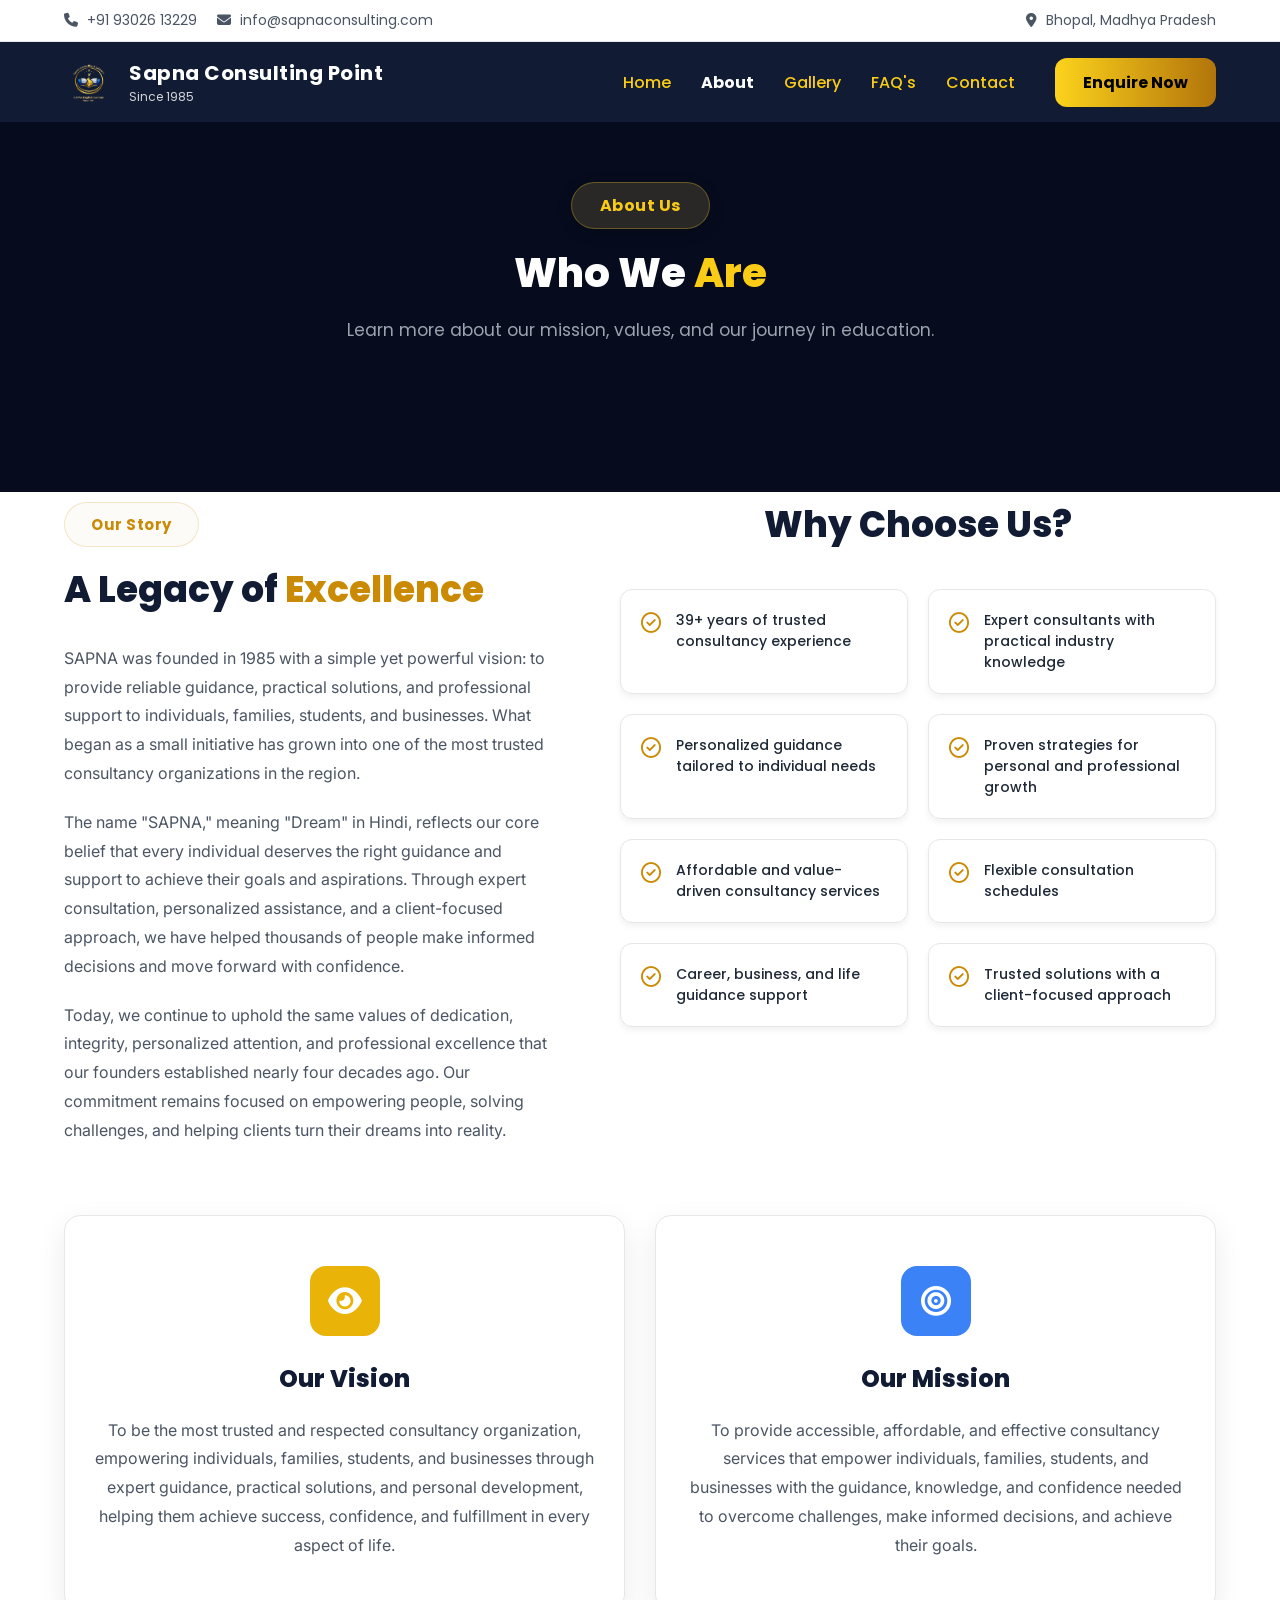
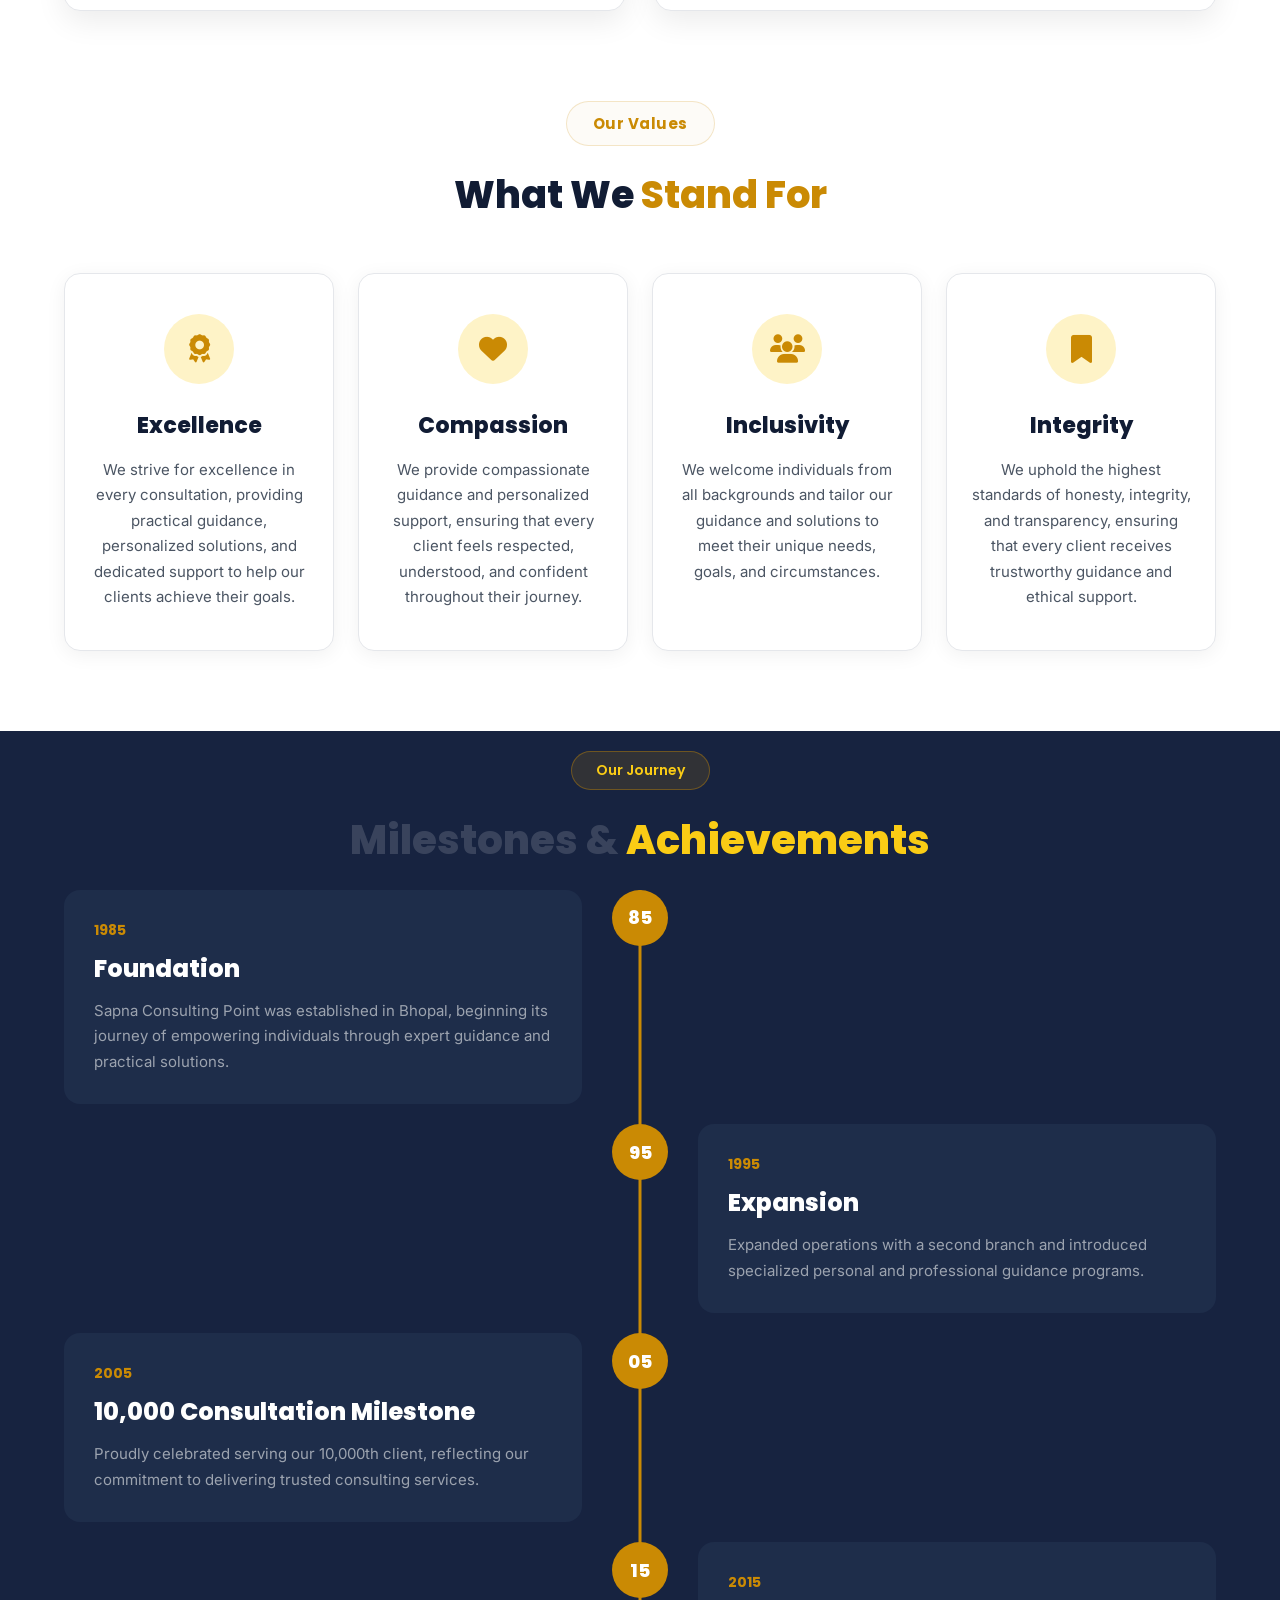
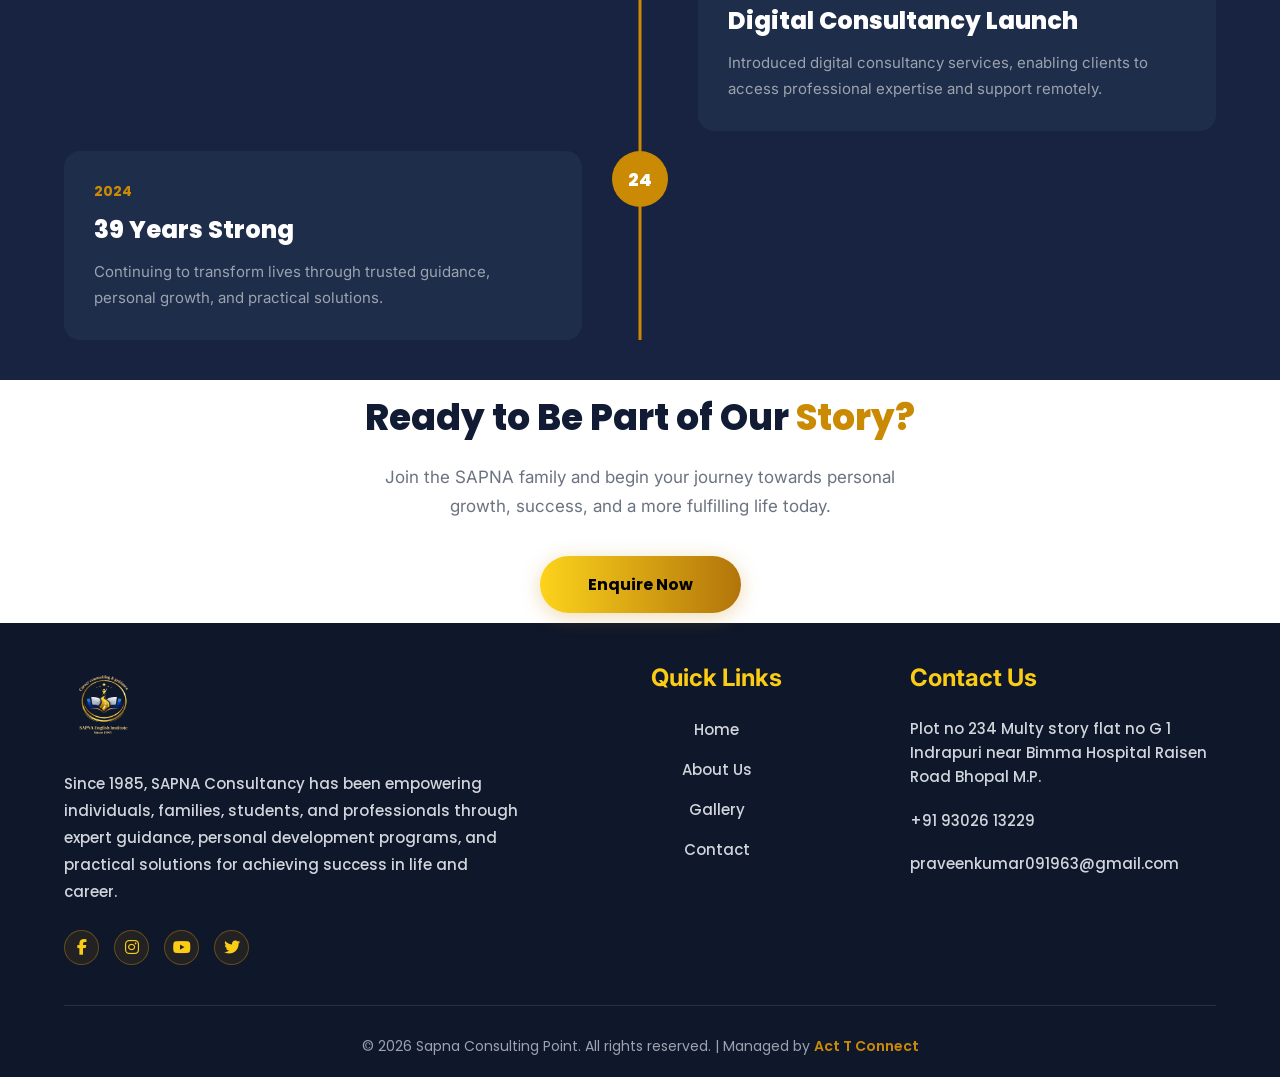
==== commit 462dfa7f: "images change and adress change" ====
--- a/about.html
+++ b/about.html
@@ -931,7 +931,7 @@
     <!-- Top Contact Bar -->
     <div class="top-bar">
         <div class="top-bar-left">
-            <span><i class="fa-solid fa-phone"></i> +91 9302613229</span>
+            <span><i class="fa-solid fa-phone"></i> +91 93026 13229</span>
             <span><i class="fa-solid fa-envelope"></i> info@sapnaconsulting.com</span>
         </div>
         <div class="top-bar-right">
@@ -1231,9 +1231,8 @@
                     style="color: #facc15; font-size: 24px; font-weight: 700; font-family: 'Inter', sans-serif; margin-bottom: 25px;">
                     Contact Us</h3>
                 <p style="color: #d1d5db; font-size: 15px; margin-bottom: 20px; line-height: 1.6; font-weight: 500;">
-                    Hig-9b, Leela Tower, Sonagiri,<br>Piplani Petrol Pump, Bhel, Sonagiri,<br>Bhopal, Madhya Pradesh
-                    462021</p>
-                <p style="color: #d1d5db; font-size: 15px; margin-bottom: 20px; font-weight: 500;">+91 9302613229</p>
+                    Plot no 234 Multy story flat no G 1 Indrapuri near Bimma Hospital Raisen Road Bhopal M.P.</p>
+                <p style="color: #d1d5db; font-size: 15px; margin-bottom: 20px; font-weight: 500;">+91 93026 13229</p>
                 <p style="color: #d1d5db; font-size: 15px; font-weight: 500;">praveenkumar091963@gmail.com</p>
             </div>
         </div>
